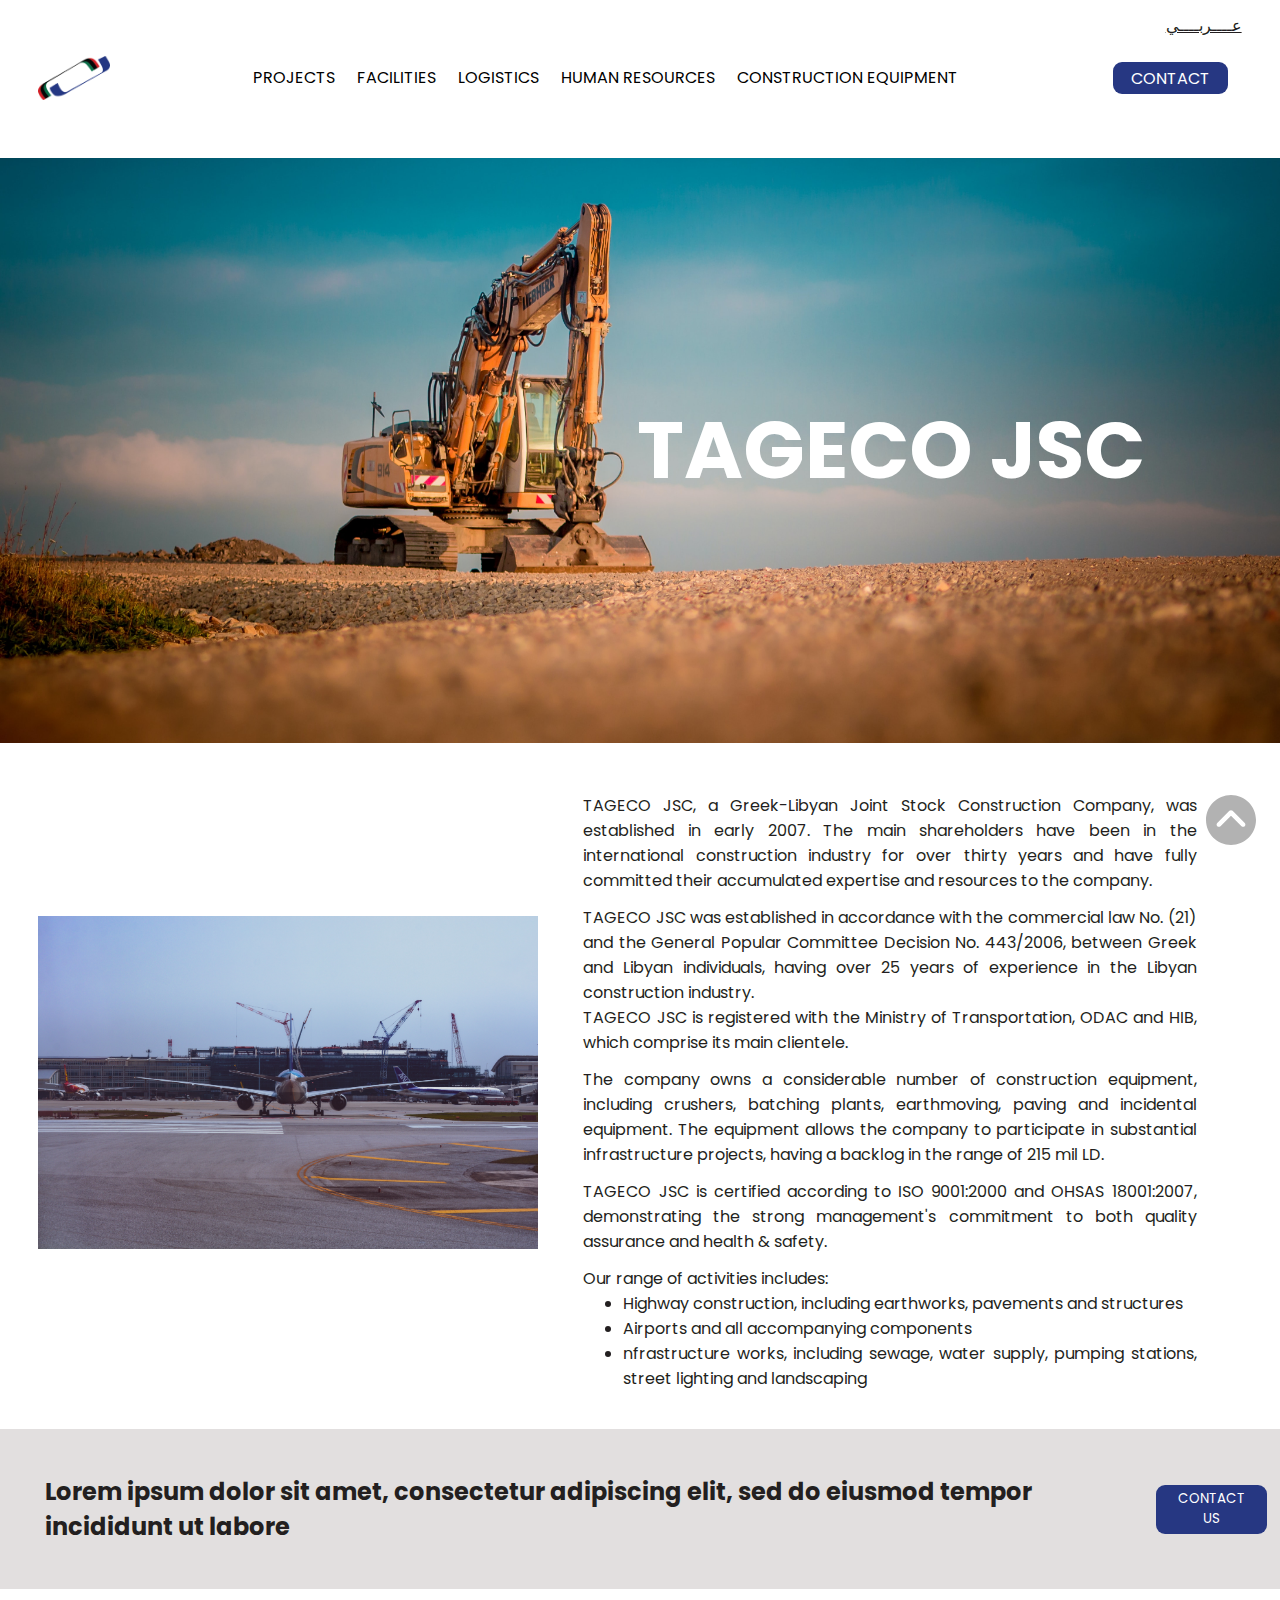
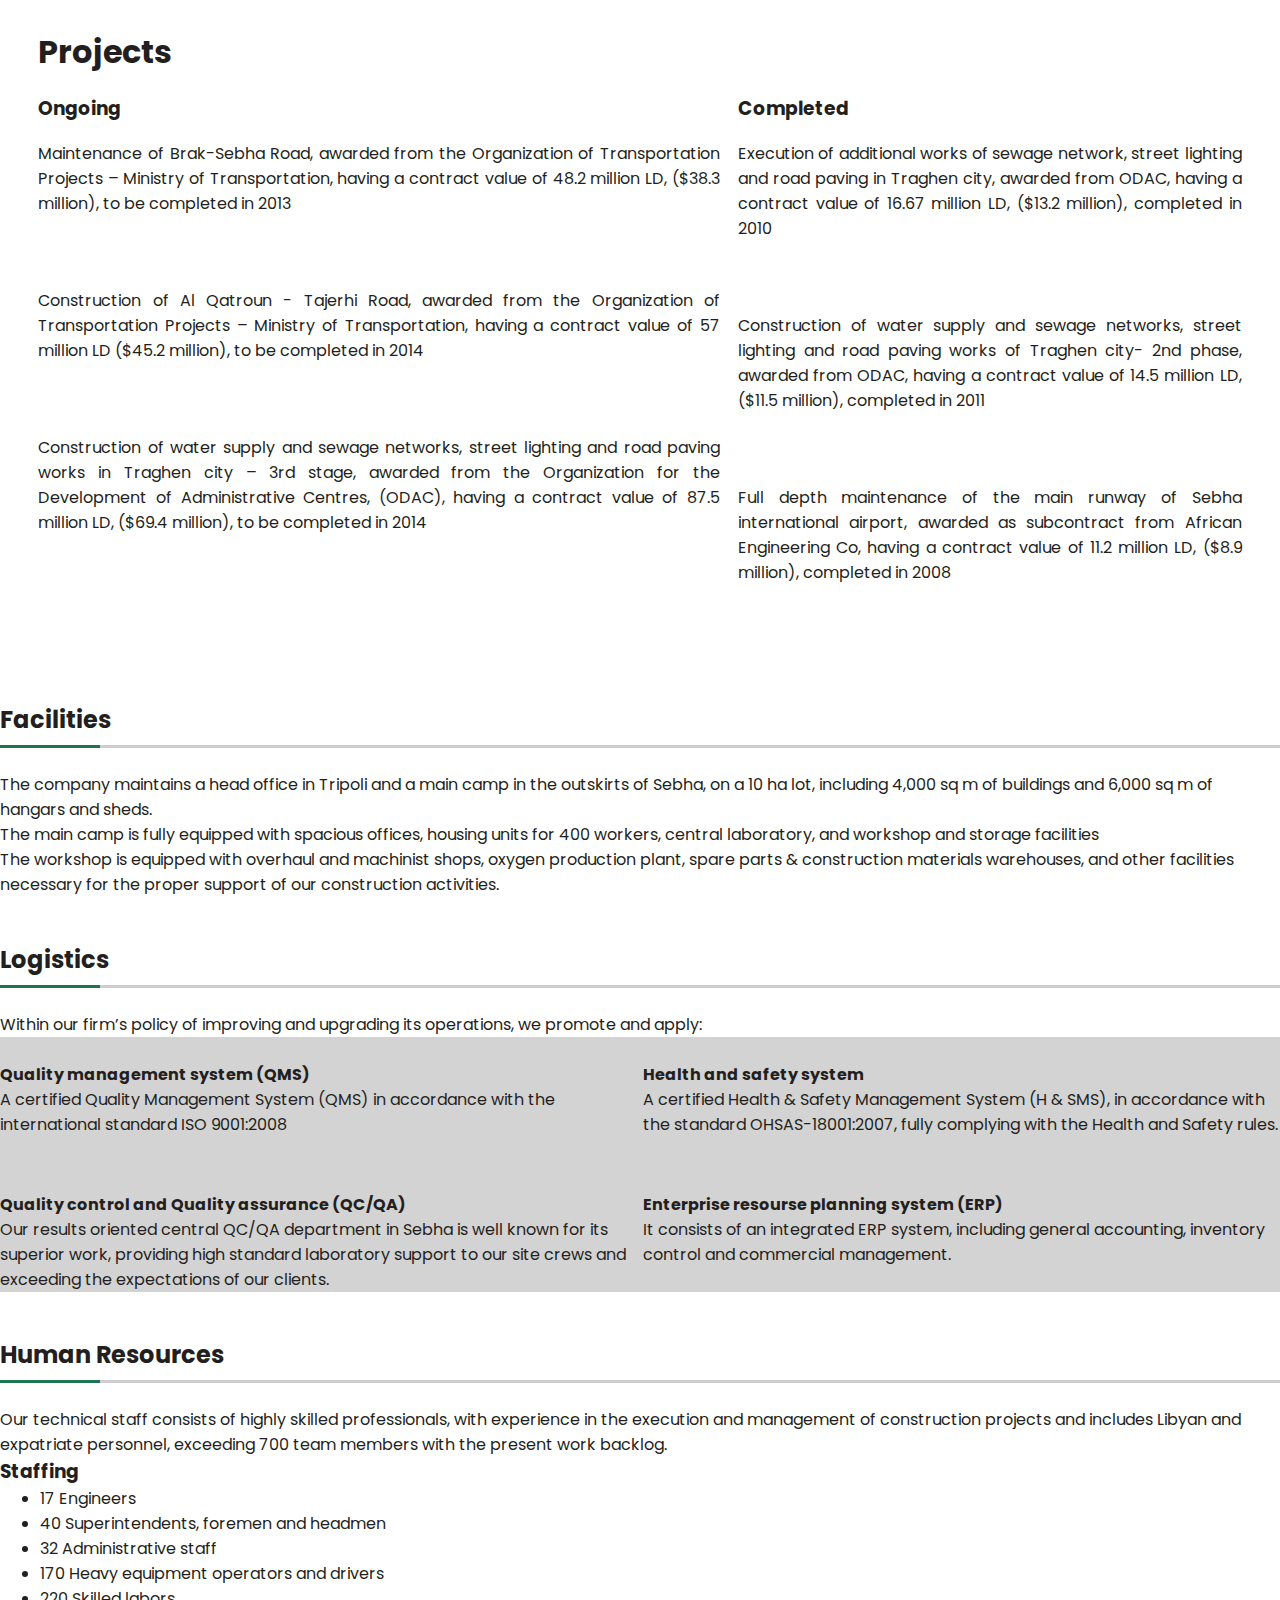
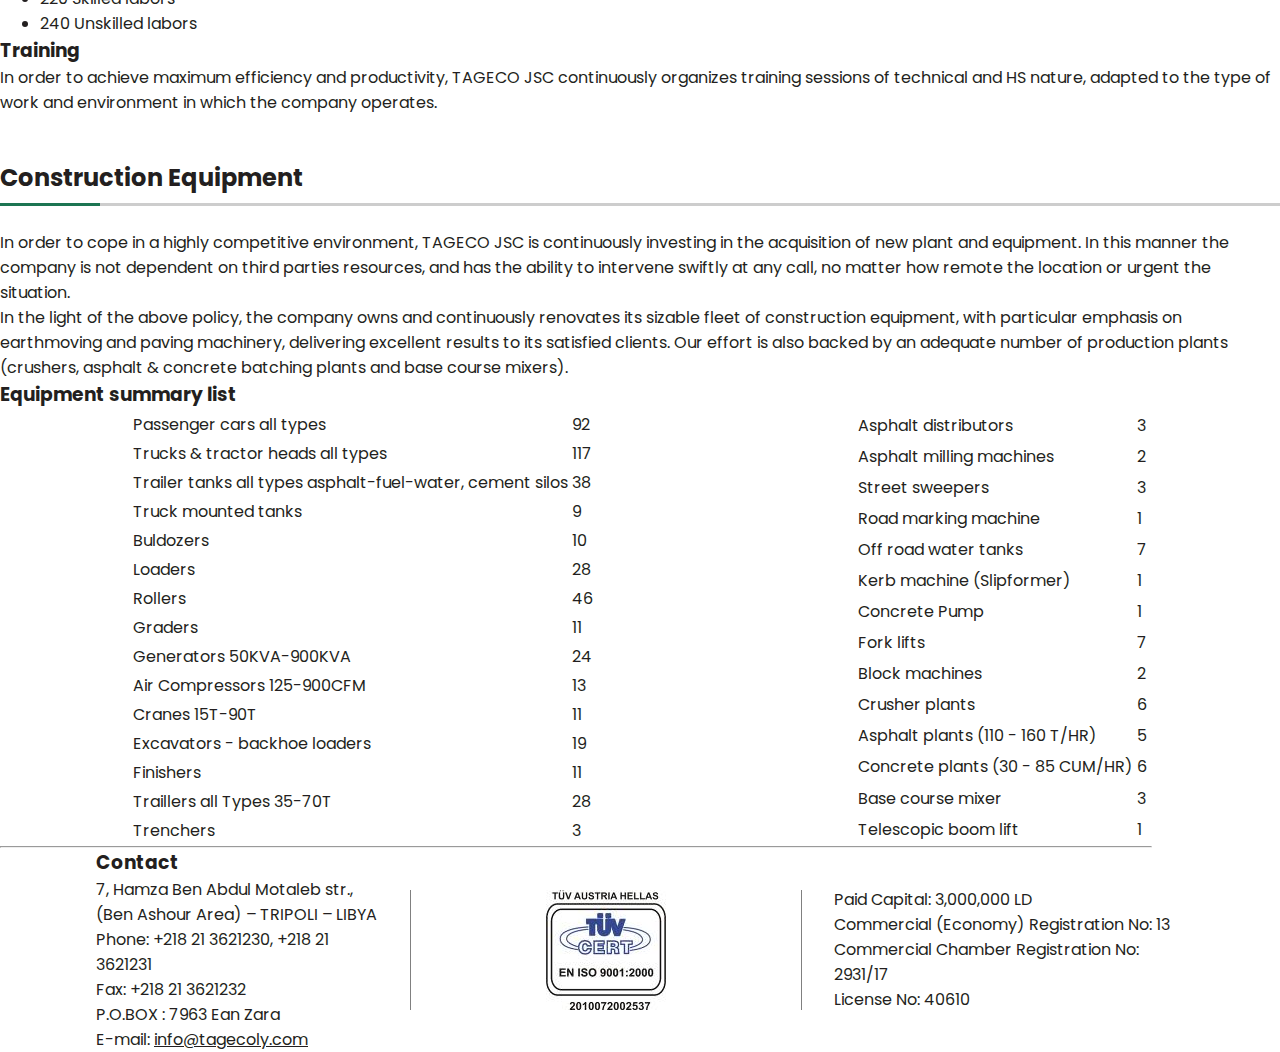
==== index.html @ 54bace46 "Remove pictures from project section and align into two columns" ====
<!DOCTYPE html>
<html>
  <head>
    <!-- External CSS -->
    <!-- App CSS -->
    <link rel="stylesheet" href="./styles/layout.css" type="text/css" />
    <!-- Fonts -->
    <link rel="preconnect" href="https://fonts.gstatic.com" />
    <link
      href="https://fonts.googleapis.com/css2?family=Poppins:ital,wght@0,400;0,600;0,700;1,400&display=swap"
      rel="stylesheet"
    />

    <script type="text/javascript" src="script.js"></script>
  </head>

  <body>
    <!-- Top nav bar (fixed) -->
    <nav>
      <div class="language-link">
        <a href="">عــــربــــي</a>
      </div>
      <div class="menu">
        <img
          class="logo-img"
          alt="TAGECO-logo"
          src="./images/TAG logo_small.png"
        />
        <div>
          <a href="#projects" class="nav-link">Projects</a>
          <a href="#facilities" class="nav-link">Facilities</a>
          <a href="#logistics" class="nav-link">Logistics</a>
          <a href="#human-resources" class="nav-link">Human Resources</a>
          <a href="#construction-equipment" class="nav-link"
            >Construction Equipment</a
          >
        </div>
        <div>
          <a href="#contact" class="contact-link">Contact</a>
        </div>
      </div>
    </nav>
    <!-- Page-specific (main) content here -->
    <!-- Hero image -->
    <div id="hero-img">
      <h1>TAGECO JSC</h1>
    </div>
    <!-- About Us -->
    <div id="about-us">
      <div class="activities">
        <img name="slide" width="500" height="auto" />
      </div>
      <div class="intro-text">
        <p>
          TAGECO JSC, a Greek-Libyan Joint Stock Construction Company, was
          established in early 2007. The main shareholders have been in the
          international construction industry for over thirty years and have
          fully committed their accumulated expertise and resources to the
          company.
        </p>
        <p>
          TAGECO JSC was established in accordance with the commercial law No.
          (21) and the General Popular Committee Decision No. 443/2006, between
          Greek and Libyan individuals, having over 25 years of experience in
          the Libyan construction industry.<br />
          TAGECO JSC is registered with the Ministry of Transportation, ODAC and
          HIB, which comprise its main clientele.
        </p>
        <p>
          The company owns a considerable number of construction equipment,
          including crushers, batching plants, earthmoving, paving and
          incidental equipment. The equipment allows the company to participate
          in substantial infrastructure projects, having a backlog in the range
          of 215 mil LD.
        </p>
        <p>
          TAGECO JSC is certified according to ISO 9001:2000 and OHSAS
          18001:2007, demonstrating the strong management's commitment to both
          quality assurance and health & safety.
        </p>
        <p>Our range of activities includes:</p>
        <ul>
          <li>
            Highway construction, including earthworks, pavements and structures
          </li>
          <li>Airports and all accompanying components</li>
          <li>
            nfrastructure works, including sewage, water supply, pumping
            stations, street lighting and landscaping
          </li>
        </ul>
      </div>
    </div>
    <!-- Contact Us -->
    <div id="contact-us">
      <h2>
        Lorem ipsum dolor sit amet, consectetur adipiscing elit, sed do eiusmod
        tempor incididunt ut labore
      </h2>
      <button class="contact-link">Contact us</button>
    </div>
    <!-- Projects -->
    <div id="projects">
      <h1>Projects</h1>
      <!-- <div class="divider"><span></span></div> -->
      <div class="projects-container">
        <div class="project-status left-column">
          <h3>Ongoing</h3>
          <div>
            <p>
              Maintenance of Brak-Sebha Road, awarded from the Organization of
              Transportation Projects – Ministry of Transportation, having a
              contract value of 48.2 million LD, ($38.3 million), to be
              completed in 2013
            </p>
            <div class="project-images">
              <!-- <img src="images/lowRes/120605142287009.jpg" />
              <img src="images/lowRes/120605142287016.jpg" />
              <img src="images/lowRes/120605142287008.jpg" /> -->
            </div>
          </div>

          <div>
            <p>
              Construction of Al Qatroun - Tajerhi Road, awarded from the
              Organization of Transportation Projects – Ministry of
              Transportation, having a contract value of 57 million LD ($45.2
              million), to be completed in 2014
            </p>
            <div class="project-images">
              <!-- <img src="images/lowRes/120605142287010.jpg" />
              <img src="images/lowRes/120605142287014.jpg" />
              <img src="images/lowRes/120605142287012.jpg" /> -->
            </div>
          </div>
          <div>
            <p>
              Construction of water supply and sewage networks, street lighting
              and road paving works in Traghen city – 3rd stage, awarded from
              the Organization for the Development of Administrative Centres,
              (ODAC), having a contract value of 87.5 million LD, ($69.4
              million), to be completed in 2014
            </p>
            <div class="project-images">
              <!-- <img src="images/lowRes/120605142287011.jpg" />
              <img src="images/lowRes/120605142287013.jpg" />
              <img src="images/lowRes/120605142287015.jpg" /> -->
            </div>
          </div>
        </div>
        <div class="project-status right-column">
          <h3>Completed</h3>
          <div>
            <p>
              Execution of additional works of sewage network, street lighting
              and road paving in Traghen city, awarded from ODAC, having a
              contract value of 16.67 million LD, ($13.2 million), completed in
              2010
            </p>
            <div class="project-images">
              <!-- <img src="images/lowRes/120605142287017.jpg" />
              <img src="images/lowRes/120605142287024.jpg" />
              <img src="images/lowRes/120605142287021.jpg" /> -->
            </div>
          </div>
          <div>
            <p>
              Construction of water supply and sewage networks, street lighting
              and road paving works of Traghen city- 2nd phase, awarded from
              ODAC, having a contract value of 14.5 million LD, ($11.5 million),
              completed in 2011
            </p>
            <div class="project-images">
              <!-- <img src="images/lowRes/120605142287018.jpg" />
              <img src="images/lowRes/120605142287025.jpg" />
              <img src="images/lowRes/120605142287022.jpg" /> -->
            </div>
          </div>
          <div>
            <p>
              Full depth maintenance of the main runway of Sebha international
              airport, awarded as subcontract from African Engineering Co,
              having a contract value of 11.2 million LD, ($8.9 million),
              completed in 2008
            </p>
            <div class="project-images">
              <!-- <img src="images/lowRes/120605142287019.jpg" />
              <img src="images/lowRes/120605142287020.jpg" />
              <img src="images/lowRes/120605142287023.jpg" /> -->
            </div>
          </div>
        </div>
      </div>
    </div>

    <!-- Facilities -->
    <div id="facilities">
      <h2>Facilities</h2>
      <div class="divider"><span></span></div>
      <p>
        The company maintains a head office in Tripoli and a main camp in the
        outskirts of Sebha, on a 10 ha lot, including 4,000 sq m of buildings
        and 6,000 sq m of hangars and sheds.
      </p>
      <p>
        The main camp is fully equipped with spacious offices, housing units for
        400 workers, central laboratory, and workshop and storage facilities
      </p>
      <p>
        The workshop is equipped with overhaul and machinist shops, oxygen
        production plant, spare parts & construction materials warehouses, and
        other facilities necessary for the proper support of our construction
        activities.
      </p>
    </div>

    <!-- Logistics -->
    <div id="logistics">
      <h2>Logistics</h2>
      <div class="divider"><span></span></div>
      <p>
        Within our firm’s policy of improving and upgrading its operations, we
        promote and apply:
      </p>
      <div class="logistics-container">
        <div>
          <img />
          <p>
            <strong>Quality management system (QMS)</strong><br />
            A certified Quality Management System (QMS) in accordance with the
            international standard ISO 9001:2008
          </p>
        </div>
        <div>
          <img />
          <p>
            <strong>Health and safety system</strong><br />
            A certified Health & Safety Management System (H & SMS), in
            accordance with the standard OHSAS-18001:2007, fully complying with
            the Health and Safety rules.
          </p>
        </div>
        <div>
          <img />
          <p>
            <strong>Quality control and Quality assurance (QC/QA)</strong><br />
            Our results oriented central QC/QA department in Sebha is well known
            for its superior work, providing high standard laboratory support to
            our site crews and exceeding the expectations of our clients.
          </p>
        </div>
        <div>
          <img />
          <p>
            <strong>Enterprise resourse planning system (ERP)</strong><br />
            It consists of an integrated ERP system, including general
            accounting, inventory control and commercial management.
          </p>
        </div>
      </div>
    </div>

    <!-- Human Resources -->
    <div id="human-resources">
      <h2>Human Resources</h2>
      <div class="divider"><span></span></div>
      <p>
        Our technical staff consists of highly skilled professionals, with
        experience in the execution and management of construction projects and
        includes Libyan and expatriate personnel, exceeding 700 team members
        with the present work backlog.
      </p>
      <h3>Staffing</h3>
      <ul>
        <li>17 Engineers</li>
        <li>40 Superintendents, foremen and headmen</li>
        <li>32 Administrative staff</li>
        <li>170 Heavy equipment operators and drivers</li>
        <li>220 Skilled labors</li>
        <li>240 Unskilled labors</li>
      </ul>
      <h3>Training</h3>
      <p>
        In order to achieve maximum efficiency and productivity, TAGECO JSC
        continuously organizes training sessions of technical and HS nature,
        adapted to the type of work and environment in which the company
        operates.
      </p>
    </div>

    <!-- Construction Equipment -->
    <div id="construction-equipment">
      <h2>Construction Equipment</h2>
      <div class="divider"><span></span></div>
      <p>
        In order to cope in a highly competitive environment, TAGECO JSC is
        continuously investing in the acquisition of new plant and equipment. In
        this manner the company is not dependent on third parties resources, and
        has the ability to intervene swiftly at any call, no matter how remote
        the location or urgent the situation.
      </p>
      <p>
        In the light of the above policy, the company owns and continuously
        renovates its sizable fleet of construction equipment, with particular
        emphasis on earthmoving and paving machinery, delivering excellent
        results to its satisfied clients. Our effort is also backed by an
        adequate number of production plants (crushers, asphalt & concrete
        batching plants and base course mixers).
      </p>
      <h3>Equipment summary list</h3>
      <div class="equipment-table">
        <table>
          <tr>
            <td>Passenger cars all types</td>
            <td>92</td>
          </tr>
          <tr>
            <td>Trucks & tractor heads all types</td>
            <td>117</td>
          </tr>
          <tr>
            <td>Trailer tanks all types asphalt-fuel-water, cement silos</td>
            <td>38</td>
          </tr>
          <tr>
            <td>Truck mounted tanks</td>
            <td>9</td>
          </tr>
          <tr>
            <td>Buldozers</td>
            <td>10</td>
          </tr>
          <tr>
            <td>Loaders</td>
            <td>28</td>
          </tr>
          <tr>
            <td>Rollers</td>
            <td>46</td>
          </tr>
          <tr>
            <td>Graders</td>
            <td>11</td>
          </tr>
          <tr>
            <td>Generators 50KVA-900KVA</td>
            <td>24</td>
          </tr>
          <tr>
            <td>Air Compressors 125-900CFM</td>
            <td>13</td>
          </tr>
          <tr>
            <td>Cranes 15T-90T</td>
            <td>11</td>
          </tr>
          <tr>
            <td>Excavators - backhoe loaders</td>
            <td>19</td>
          </tr>
          <tr>
            <td>Finishers</td>
            <td>11</td>
          </tr>
          <tr>
            <td>Traillers all Types 35-70T</td>
            <td>28</td>
          </tr>
          <tr>
            <td>Trenchers</td>
            <td>3</td>
          </tr>
        </table>
        <table>
          <tr>
            <td>Asphalt distributors</td>
            <td>3</td>
          </tr>
          <tr>
            <td>Asphalt milling machines</td>
            <td>2</td>
          </tr>
          <tr>
            <td>Street sweepers</td>
            <td>3</td>
          </tr>
          <tr>
            <td>Road marking machine</td>
            <td>1</td>
          </tr>
          <tr>
            <td>Off road water tanks</td>
            <td>7</td>
          </tr>
          <tr>
            <td>Kerb machine (Slipformer)</td>
            <td>1</td>
          </tr>
          <tr>
            <td>Concrete Pump</td>
            <td>1</td>
          </tr>
          <tr>
            <td>Fork lifts</td>
            <td>7</td>
          </tr>
          <tr>
            <td>Block machines</td>
            <td>2</td>
          </tr>
          <tr>
            <td>Crusher plants</td>
            <td>6</td>
          </tr>
          <tr>
            <td>Asphalt plants (110 - 160 T/HR)</td>
            <td>5</td>
          </tr>
          <tr>
            <td>Concrete plants (30 - 85 CUM/HR)</td>
            <td>6</td>
          </tr>
          <tr>
            <td>Base course mixer</td>
            <td>3</td>
          </tr>
          <tr>
            <td>Telescopic boom lift</td>
            <td>1</td>
          </tr>
        </table>
      </div>
    </div>

    <!--Scroll up button-->
    <a class="top-link hide" href="" id="js-top">
      <svg
        version="1.1"
        xmlns="http://www.w3.org/2000/svg"
        xmlns:xlink="http://www.w3.org/1999/xlink"
        x="0px"
        y="0px"
        viewBox="0 0 330 330"
        style="enable-background: new 0 0 330 330"
        xml:space="preserve"
      >
        <path
          d="M165,0C74.019,0,0,74.019,0,165s74.019,165,165,165s165-74.019,165-165S255.981,0,165,0z M255.606,205.606
          C252.678,208.535,248.839,210,245,210s-7.678-1.464-10.606-4.394l-69.396-69.393l-69.392,69.393c-5.857,5.858-15.355,5.858-21.213,0
          c-5.858-5.857-5.858-15.355,0-21.213l79.998-80c2.813-2.813,6.628-4.394,10.606-4.394c3.979,0,7.793,1.58,10.607,4.394l80.002,80
          C261.465,190.251,261.465,199.749,255.606,205.606z"
        />
      </svg>
    </a>

    <hr />
    <!-- Footer (fixed) -->
    <footer id="contact">
      <div></div>
      <div class="contact-info">
        <h3>Contact</h3>
        <p>
          7, Hamza Ben Abdul Motaleb str.,
          <br />
          (Ben Ashour Area) – TRIPOLI – LIBYA
        </p>
        <p>
          Phone: +218 21 3621230, +218 21 3621231
          <br />
          Fax: +218 21 3621232
          <br />
          P.O.BOX : 7963 Ean Zara
          <br />
          E-mail:
          <a href="mailto:info@tagecoly.com" target="_blank"
            >info@tagecoly.com</a
          >
        </p>
      </div>
      <img src="./images/TUV_Cert_ISO_9001.jpeg" class="iso-9001-2000" />
      <div class="contact-info">
        <p>
          Paid Capital: 3,000,000 LD
          <br />
          Commercial (Economy) Registration No: 13
          <br />
          Commercial Chamber Registration No: 2931/17
          <br />
          License No: 40610
        </p>
      </div>
    </footer>
  </body>
</html>
---- styles/layout.css ----
* {
  box-sizing: border-box;
  margin: 0;
  color: #231f20;
}

body {
  font-family: "Poppins", sans-serif;
}

#about-us,
#projects,
#facilities,
#logistics,
#human-resources,
#construction-equipment {
  margin-top: 5vh;
}

.divider {
  border-bottom: 3px solid #cdcdcd;
  background-color: #000;
  height: 1px;
  margin: 0.5em 0px 1.5em;
}
.divider span {
  display: block;
  width: 100px;
  height: 3px;
  background-color: #1d7552;
}

/* Go to top button */
.top-link {
  position: fixed;
  bottom: 0;
  right: 0;
  margin: 0 1.5em 3em 0;
}

svg {
  width: 50px;
  opacity: 0.3;
}

svg:hover {
  opacity: 1;
}

/* Navigation bar */
.logo-img {
  width: 8vh;
}

nav {
  display: flex;
  justify-content: space-between;
  padding: 1% 3%;
  flex-direction: column;
}

.language-link {
  text-align: right;
}

.menu {
  display: flex;
  align-items: center;
  margin-top: 2vh;
  justify-content: space-between;
}
.nav-link {
  position: relative;
  margin: 1vh;
  text-decoration: none;
  text-transform: uppercase;
  color: #000;
  overflow: hidden;
}

.nav-link:after {
  content: "";
  position: absolute;
  transition: 0.35s cubic-bezier(0.25, 0.1, 0, 2.05);
}

.nav-link:hover:after {
  background: rgba(23, 112, 74, 0.25);
  left: 10px;
  bottom: -3px;
  width: calc(100% - 0px);
  height: calc(100% - 8px);
  z-index: -1;
}

.nav-link:hover {
  font-weight: 600;
}

/* Contact button */
.contact-link {
  position: relative;
  margin: 1.5vh;
  text-decoration: none;
  text-transform: uppercase;
  background: #263782;
  color: #fff;
  padding: 0.5vh 2vh;
  border-radius: 1vh;
  border: none;
  font-family: "Poppins", sans-serif;
}

/* Hero image */
#hero-img {
  height: 65vh;
  object-fit: cover;
  background: #263782 center / cover url(../images/highRes/HeroImage.jpg);
  position: relative;
  display: flex;
  align-items: center;
  padding: 3vh 15vh;
  justify-content: flex-end;
  margin-top: 5vh;
}
#hero-img h1 {
  color: #fff;
  font-size: 5em;
}

/* About us */
#about-us {
  display: flex;
  justify-content: space-between;
  margin: 3%;
  align-items: center;
}
#about-us p {
  padding-top: 12px;
}
.activities {
  max-width: 700px;
  min-width: 500px;
}

.intro-text {
  padding: 0 5vh;
  text-align: justify;
}

/* Contact us */
#contact-us {
  display: flex;
  align-items: center;
  justify-content: space-around;
  background-color: #e2dfdf;
}

#contact-us h2,
button {
  padding: 5vh;
}

/* Projects */
#projects {
  margin: 3%;
}
.projects-container {
  display: flex;
  align-items: flex-start;
  justify-content: center;
}

.project-status {
  padding: 2vh 0;
  text-align: justify;
}

.left-column {
  padding-right: 2vh;
}

.project-status div {
  padding: 2vh 0;
}

/* Logistics */

.logistics-container {
  display: grid;
  grid-template-columns: 1fr 1fr;
  grid-template-rows: 1fr 1fr;
  gap: 5px 5px;
  grid-template-areas:
    ". ."
    ". .";
  background-color: lightgrey;
}

/* Equipment */
.equipment-table {
  display: flex;
  justify-content: space-around;
}

/* Footer */
footer {
  display: flex;
  justify-content: space-between;
  align-items: center;
  width: 90%;
  margin: auto;
}

hr {
  width: 90%;
}

.iso-9001-2000 {
  border-right: 1px solid gray;
  padding: 0 15vh;
  border-left: 1px solid gray;
}

.contact-info {
  padding: 0 2em;
}
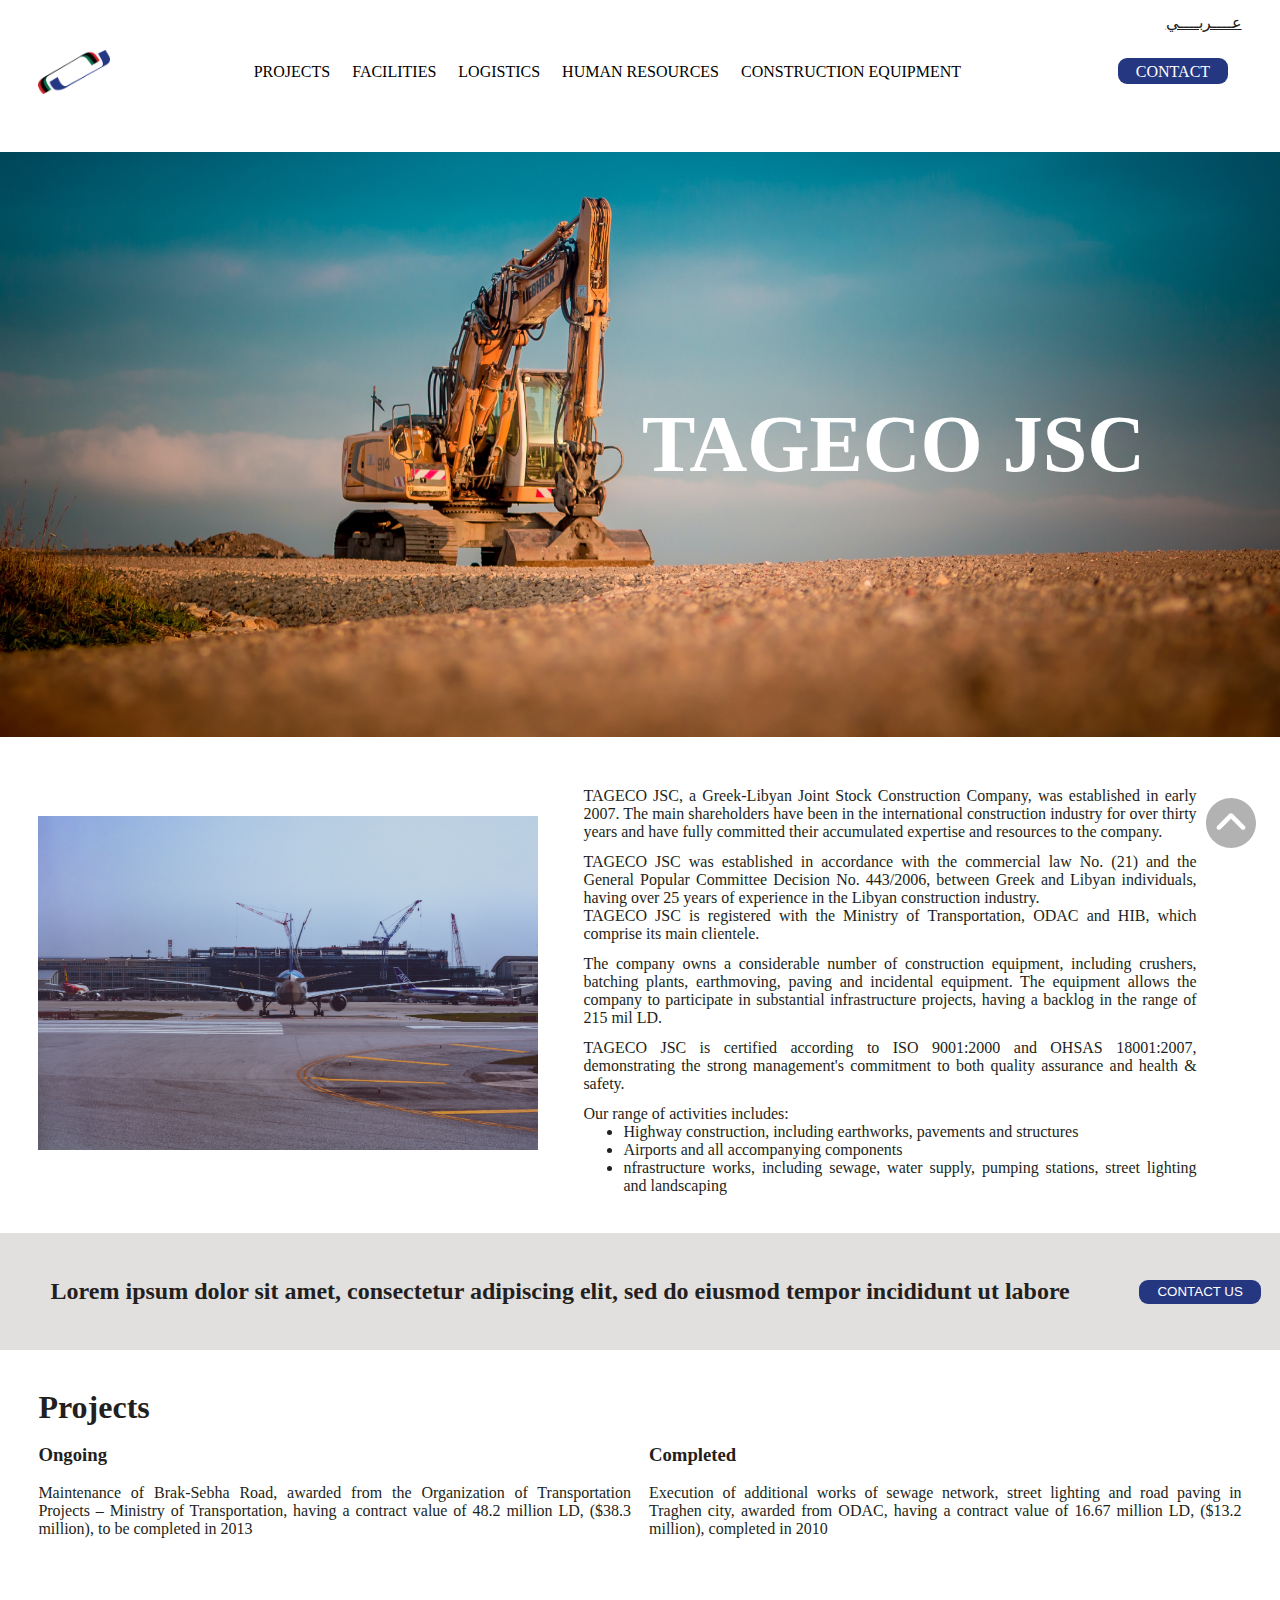
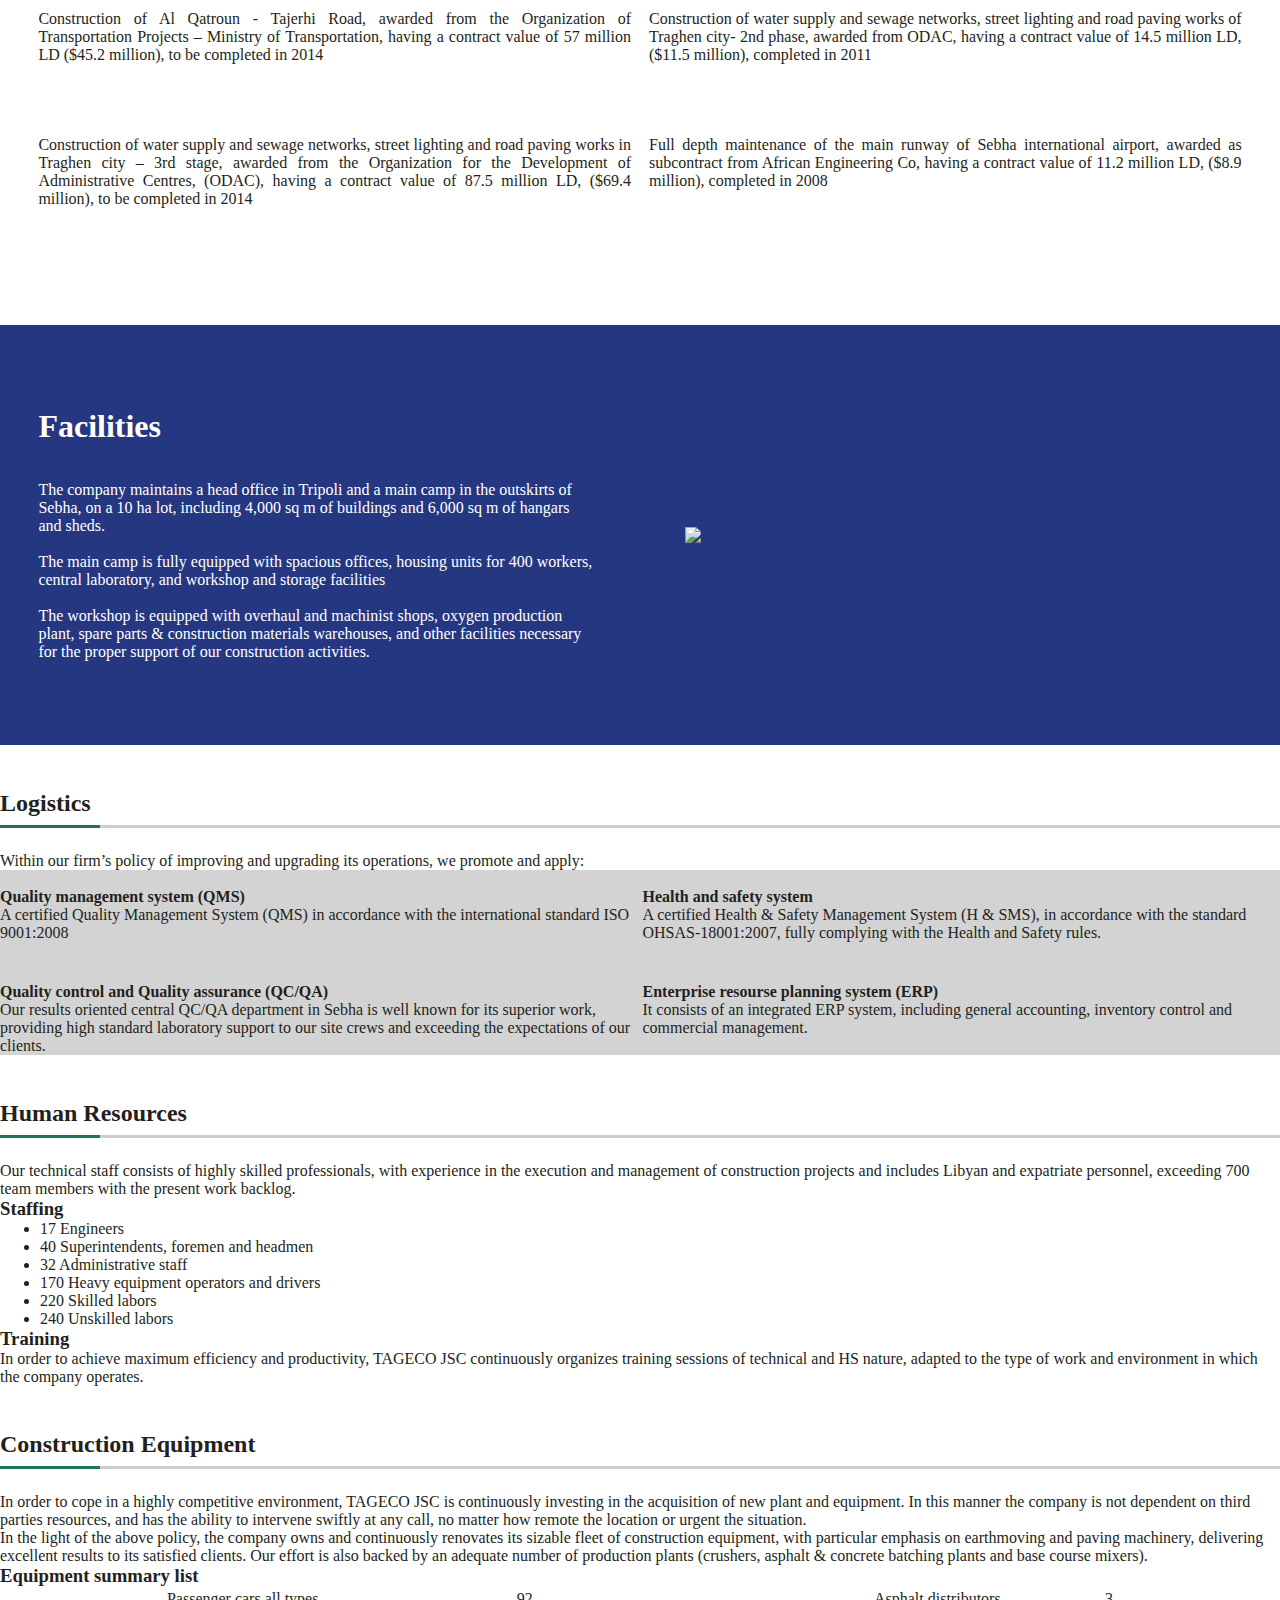
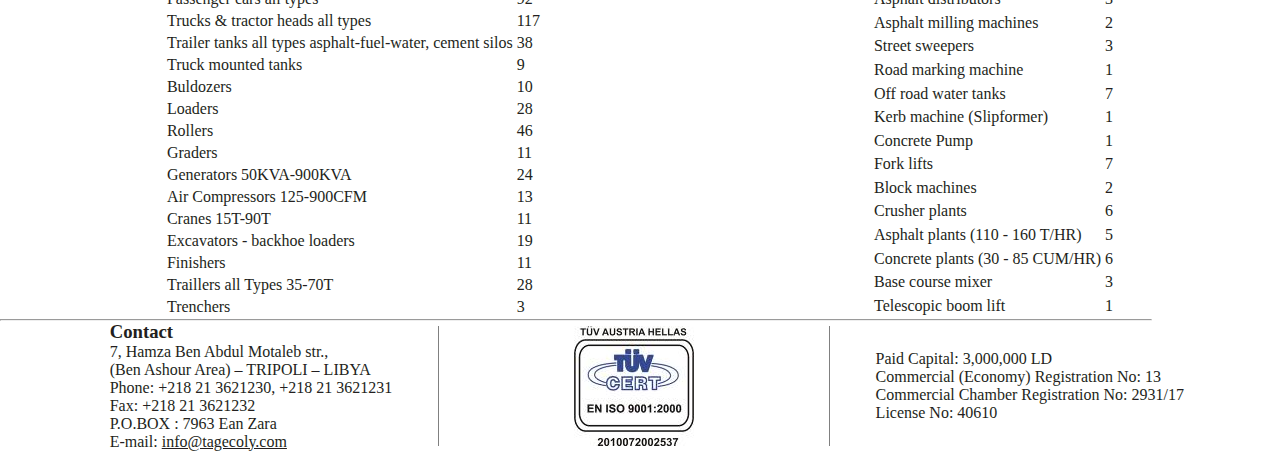
==== commit 4f040df8: "Add facilities section and separate into two columns" ====
--- a/index.html
+++ b/index.html
@@ -195,23 +195,31 @@
 
     <!-- Facilities -->
     <div id="facilities">
-      <h2>Facilities</h2>
-      <div class="divider"><span></span></div>
-      <p>
-        The company maintains a head office in Tripoli and a main camp in the
-        outskirts of Sebha, on a 10 ha lot, including 4,000 sq m of buildings
-        and 6,000 sq m of hangars and sheds.
-      </p>
-      <p>
-        The main camp is fully equipped with spacious offices, housing units for
-        400 workers, central laboratory, and workshop and storage facilities
-      </p>
-      <p>
-        The workshop is equipped with overhaul and machinist shops, oxygen
-        production plant, spare parts & construction materials warehouses, and
-        other facilities necessary for the proper support of our construction
-        activities.
-      </p>
+      <div class="facilities-info facilities-column">
+        <h1>Facilities</h1>
+        <br /><br />
+        <div>
+          <p>
+            The company maintains a head office in Tripoli and a main camp in
+            the outskirts of Sebha, on a 10 ha lot, including 4,000 sq m of
+            buildings and 6,000 sq m of hangars and sheds.
+          </p>
+          <br />
+          <p>
+            The main camp is fully equipped with spacious offices, housing units
+            for 400 workers, central laboratory, and workshop and storage
+            facilities
+          </p>
+          <br />
+          <p>
+            The workshop is equipped with overhaul and machinist shops, oxygen
+            production plant, spare parts & construction materials warehouses,
+            and other facilities necessary for the proper support of our
+            construction activities.
+          </p>
+        </div>
+      </div>
+      <img class="facilities-column" src="images/highRes/Container.jpg" />
     </div>
 
     <!-- Logistics -->
--- a/styles/layout.css
+++ b/styles/layout.css
@@ -5,7 +5,7 @@
 }
 
 body {
-  font-family: "Poppins", sans-serif;
+  /* font-family: "Poppins", sans-serif; */
 }
 
 #about-us,
@@ -108,7 +108,7 @@
   padding: 0.5vh 2vh;
   border-radius: 1vh;
   border: none;
-  font-family: "Poppins", sans-serif;
+  /* font-family: "Poppins", sans-serif; */
 }
 
 /* Hero image */
@@ -174,6 +174,7 @@
 .project-status {
   padding: 2vh 0;
   text-align: justify;
+  flex: 1;
 }
 
 .left-column {
@@ -184,8 +185,38 @@
   padding: 2vh 0;
 }
 
+/* Facilities */
+#facilities {
+  background-color: #263782;
+  padding: 3%;
+  display: flex;
+  align-items: center;
+  justify-content: space-around;
+}
+#facilities h1 {
+  color: #fff;
+}
+#facilities p {
+  color: #fff;
+}
+
+.facilities-info {
+  display: flex;
+  flex-direction: column;
+  justify-content: space-between;
+  padding: 5vh 0px;
+  padding-right: 10vh;
+}
+
+#facilities img {
+  width: 50px;
+}
+
+.facilities-column {
+  flex: 1;
+}
+
 /* Logistics */
-
 .logistics-container {
   display: grid;
   grid-template-columns: 1fr 1fr;
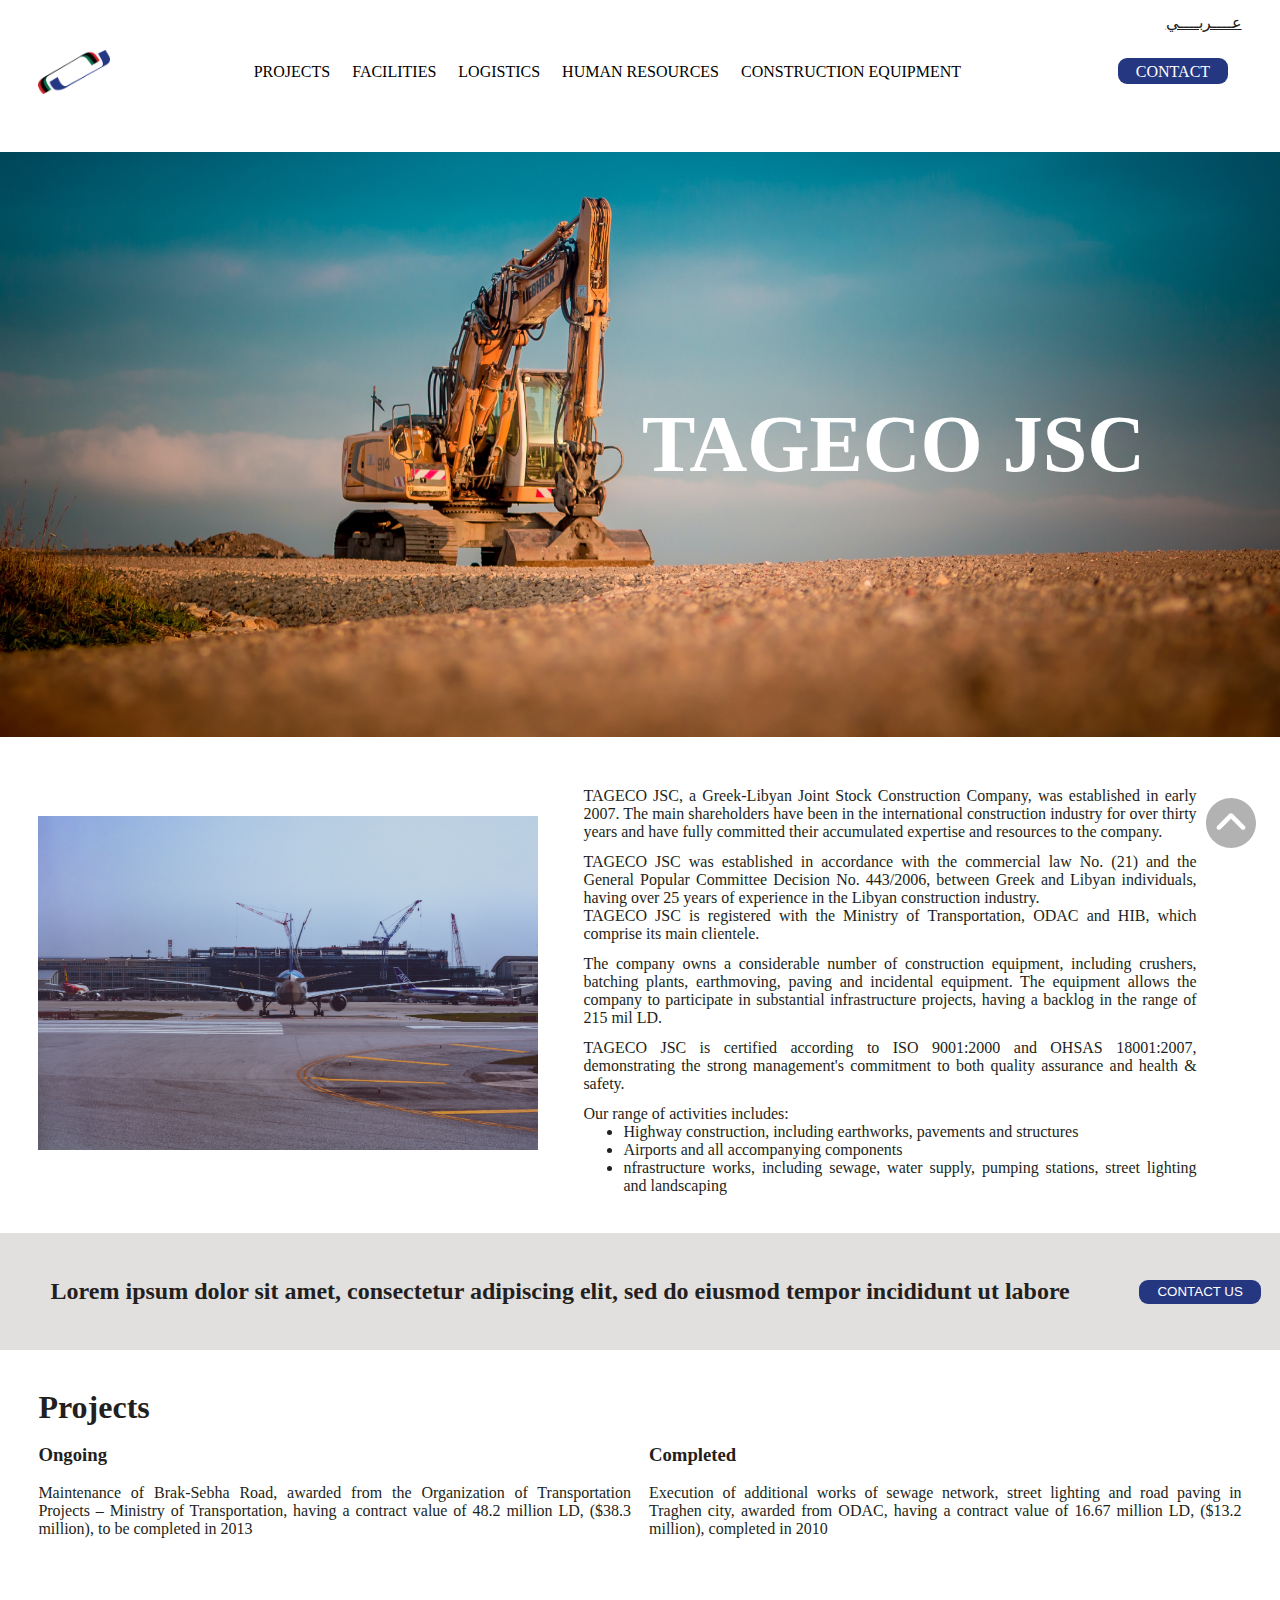
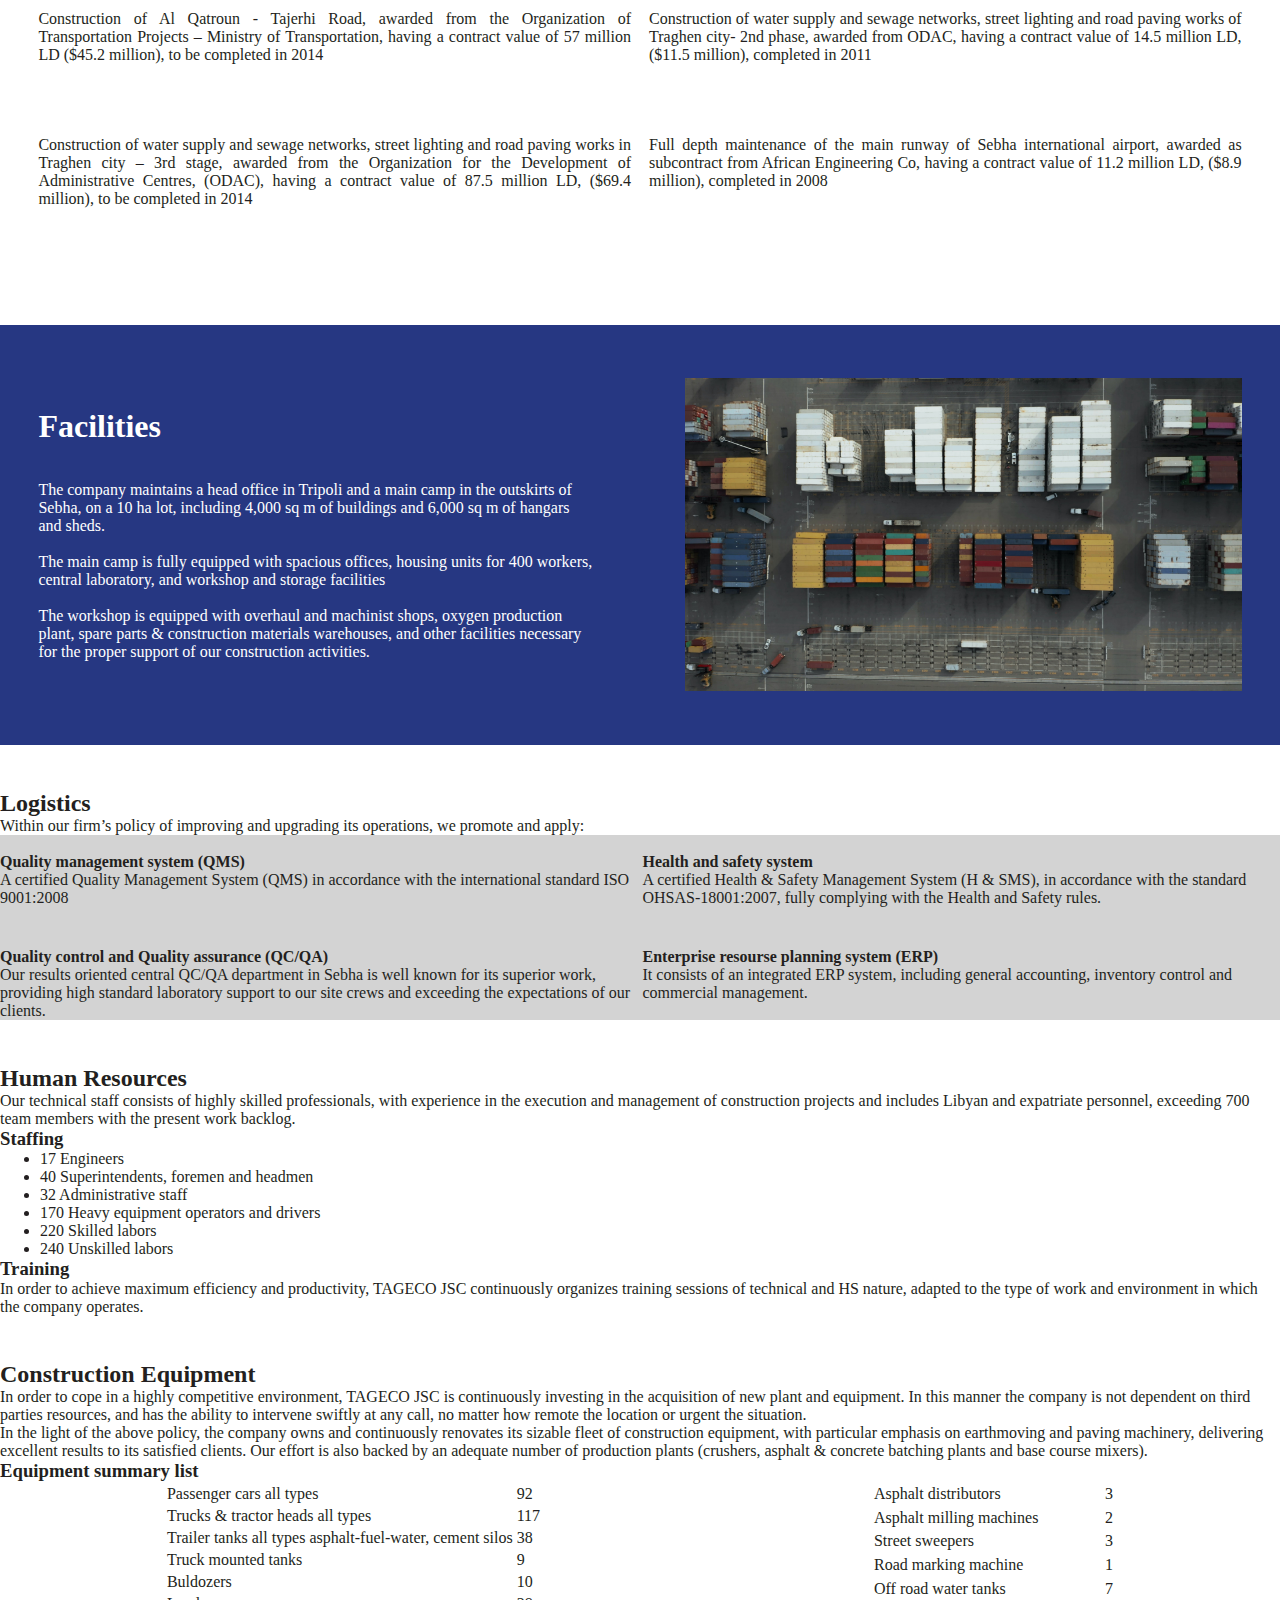
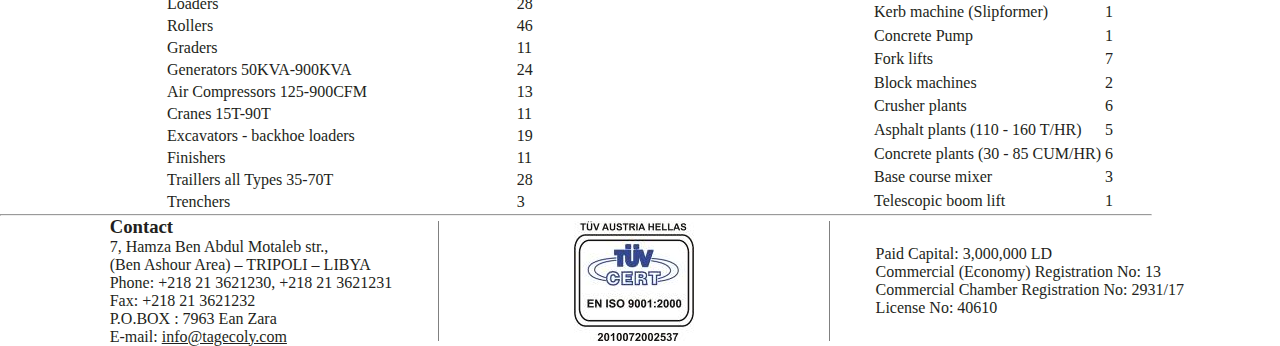
==== commit c82a93e6: "Remove section dividers" ====
--- a/index.html
+++ b/index.html
@@ -102,7 +102,6 @@
     <!-- Projects -->
     <div id="projects">
       <h1>Projects</h1>
-      <!-- <div class="divider"><span></span></div> -->
       <div class="projects-container">
         <div class="project-status left-column">
           <h3>Ongoing</h3>
@@ -225,7 +224,6 @@
     <!-- Logistics -->
     <div id="logistics">
       <h2>Logistics</h2>
-      <div class="divider"><span></span></div>
       <p>
         Within our firm’s policy of improving and upgrading its operations, we
         promote and apply:
@@ -271,7 +269,6 @@
     <!-- Human Resources -->
     <div id="human-resources">
       <h2>Human Resources</h2>
-      <div class="divider"><span></span></div>
       <p>
         Our technical staff consists of highly skilled professionals, with
         experience in the execution and management of construction projects and
@@ -299,7 +296,6 @@
     <!-- Construction Equipment -->
     <div id="construction-equipment">
       <h2>Construction Equipment</h2>
-      <div class="divider"><span></span></div>
       <p>
         In order to cope in a highly competitive environment, TAGECO JSC is
         continuously investing in the acquisition of new plant and equipment. In
--- a/styles/layout.css
+++ b/styles/layout.css
@@ -15,19 +15,6 @@
 #human-resources,
 #construction-equipment {
   margin-top: 5vh;
-}
-
-.divider {
-  border-bottom: 3px solid #cdcdcd;
-  background-color: #000;
-  height: 1px;
-  margin: 0.5em 0px 1.5em;
-}
-.divider span {
-  display: block;
-  width: 100px;
-  height: 3px;
-  background-color: #1d7552;
 }
 
 /* Go to top button */
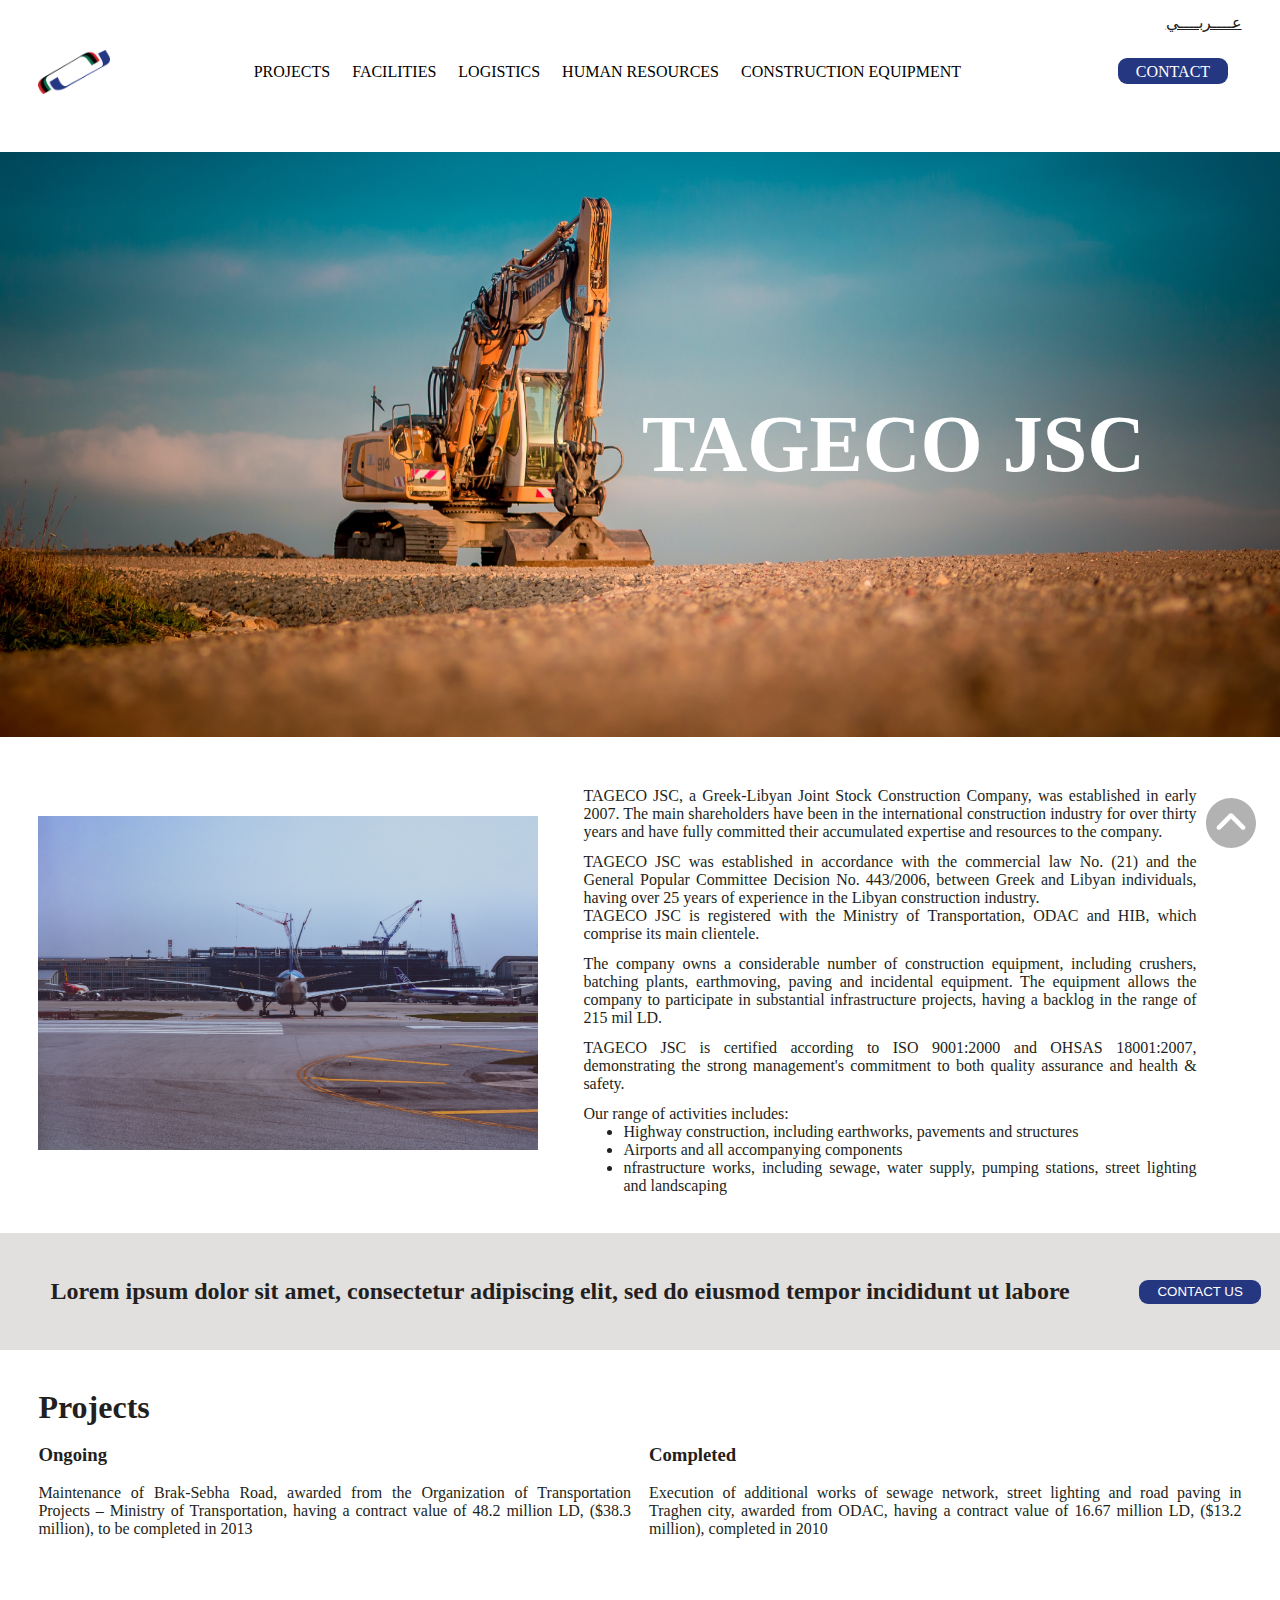
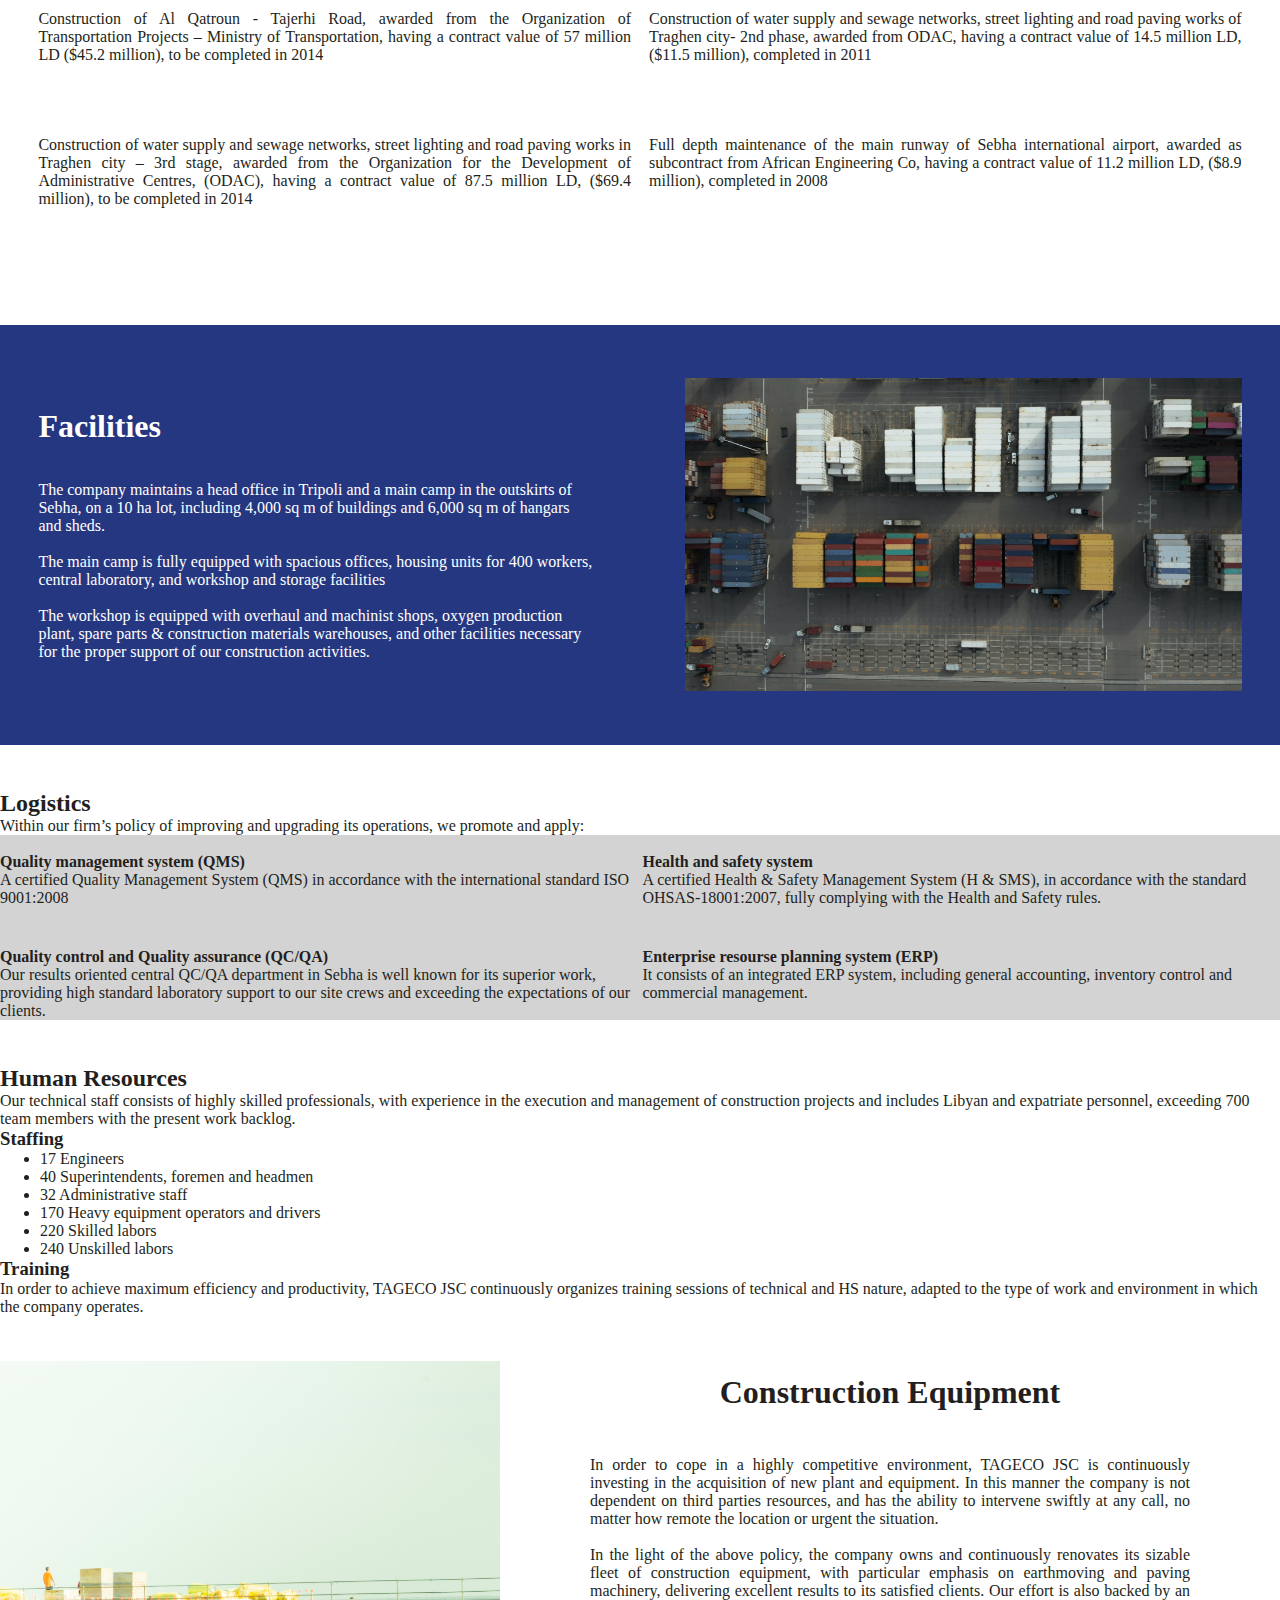
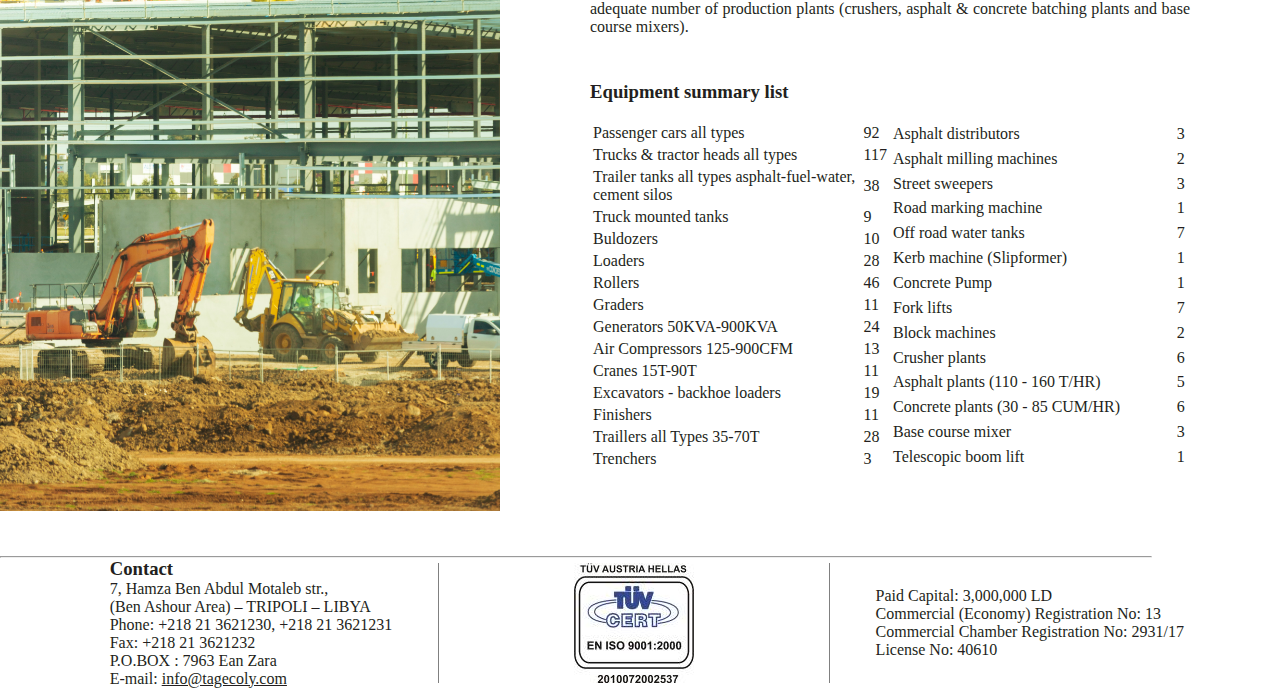
==== commit d8a6320e: "Modify Construction Equipment layout and add image placeholder" ====
--- a/index.html
+++ b/index.html
@@ -295,144 +295,150 @@
 
     <!-- Construction Equipment -->
     <div id="construction-equipment">
-      <h2>Construction Equipment</h2>
-      <p>
-        In order to cope in a highly competitive environment, TAGECO JSC is
-        continuously investing in the acquisition of new plant and equipment. In
-        this manner the company is not dependent on third parties resources, and
-        has the ability to intervene swiftly at any call, no matter how remote
-        the location or urgent the situation.
-      </p>
-      <p>
-        In the light of the above policy, the company owns and continuously
-        renovates its sizable fleet of construction equipment, with particular
-        emphasis on earthmoving and paving machinery, delivering excellent
-        results to its satisfied clients. Our effort is also backed by an
-        adequate number of production plants (crushers, asphalt & concrete
-        batching plants and base course mixers).
-      </p>
-      <h3>Equipment summary list</h3>
-      <div class="equipment-table">
-        <table>
-          <tr>
-            <td>Passenger cars all types</td>
-            <td>92</td>
-          </tr>
-          <tr>
-            <td>Trucks & tractor heads all types</td>
-            <td>117</td>
-          </tr>
-          <tr>
-            <td>Trailer tanks all types asphalt-fuel-water, cement silos</td>
-            <td>38</td>
-          </tr>
-          <tr>
-            <td>Truck mounted tanks</td>
-            <td>9</td>
-          </tr>
-          <tr>
-            <td>Buldozers</td>
-            <td>10</td>
-          </tr>
-          <tr>
-            <td>Loaders</td>
-            <td>28</td>
-          </tr>
-          <tr>
-            <td>Rollers</td>
-            <td>46</td>
-          </tr>
-          <tr>
-            <td>Graders</td>
-            <td>11</td>
-          </tr>
-          <tr>
-            <td>Generators 50KVA-900KVA</td>
-            <td>24</td>
-          </tr>
-          <tr>
-            <td>Air Compressors 125-900CFM</td>
-            <td>13</td>
-          </tr>
-          <tr>
-            <td>Cranes 15T-90T</td>
-            <td>11</td>
-          </tr>
-          <tr>
-            <td>Excavators - backhoe loaders</td>
-            <td>19</td>
-          </tr>
-          <tr>
-            <td>Finishers</td>
-            <td>11</td>
-          </tr>
-          <tr>
-            <td>Traillers all Types 35-70T</td>
-            <td>28</td>
-          </tr>
-          <tr>
-            <td>Trenchers</td>
-            <td>3</td>
-          </tr>
-        </table>
-        <table>
-          <tr>
-            <td>Asphalt distributors</td>
-            <td>3</td>
-          </tr>
-          <tr>
-            <td>Asphalt milling machines</td>
-            <td>2</td>
-          </tr>
-          <tr>
-            <td>Street sweepers</td>
-            <td>3</td>
-          </tr>
-          <tr>
-            <td>Road marking machine</td>
-            <td>1</td>
-          </tr>
-          <tr>
-            <td>Off road water tanks</td>
-            <td>7</td>
-          </tr>
-          <tr>
-            <td>Kerb machine (Slipformer)</td>
-            <td>1</td>
-          </tr>
-          <tr>
-            <td>Concrete Pump</td>
-            <td>1</td>
-          </tr>
-          <tr>
-            <td>Fork lifts</td>
-            <td>7</td>
-          </tr>
-          <tr>
-            <td>Block machines</td>
-            <td>2</td>
-          </tr>
-          <tr>
-            <td>Crusher plants</td>
-            <td>6</td>
-          </tr>
-          <tr>
-            <td>Asphalt plants (110 - 160 T/HR)</td>
-            <td>5</td>
-          </tr>
-          <tr>
-            <td>Concrete plants (30 - 85 CUM/HR)</td>
-            <td>6</td>
-          </tr>
-          <tr>
-            <td>Base course mixer</td>
-            <td>3</td>
-          </tr>
-          <tr>
-            <td>Telescopic boom lift</td>
-            <td>1</td>
-          </tr>
-        </table>
+      <img src="./images/highRes/Facilities.jpg">
+      <div class="equipment-content">
+        <h1>Construction Equipment</h1>
+        <p>
+          In order to cope in a highly competitive environment, TAGECO JSC is
+          continuously investing in the acquisition of new plant and equipment. In
+          this manner the company is not dependent on third parties resources, and
+          has the ability to intervene swiftly at any call, no matter how remote
+          the location or urgent the situation.
+        </p>
+        <p>
+          In the light of the above policy, the company owns and continuously
+          renovates its sizable fleet of construction equipment, with particular
+          emphasis on earthmoving and paving machinery, delivering excellent
+          results to its satisfied clients. Our effort is also backed by an
+          adequate number of production plants (crushers, asphalt & concrete
+          batching plants and base course mixers).
+        </p>
+        <div class="equipment-summary">
+          <h3>Equipment summary list</h3>
+          <div class="equipment-table">
+            <table>
+              <tr>
+                <td>Passenger cars all types</td>
+                <td>92</td>
+              </tr>
+              <tr>
+                <td>Trucks & tractor heads all types</td>
+                <td>117</td>
+              </tr>
+              <tr>
+                <td>Trailer tanks all types asphalt-fuel-water, cement silos</td>
+                <td>38</td>
+              </tr>
+              <tr>
+                <td>Truck mounted tanks</td>
+                <td>9</td>
+              </tr>
+              <tr>
+                <td>Buldozers</td>
+                <td>10</td>
+              </tr>
+              <tr>
+                <td>Loaders</td>
+                <td>28</td>
+              </tr>
+              <tr>
+                <td>Rollers</td>
+                <td>46</td>
+              </tr>
+              <tr>
+                <td>Graders</td>
+                <td>11</td>
+              </tr>
+              <tr>
+                <td>Generators 50KVA-900KVA</td>
+                <td>24</td>
+              </tr>
+              <tr>
+                <td>Air Compressors 125-900CFM</td>
+                <td>13</td>
+              </tr>
+              <tr>
+                <td>Cranes 15T-90T</td>
+                <td>11</td>
+              </tr>
+              <tr>
+                <td>Excavators - backhoe loaders</td>
+                <td>19</td>
+              </tr>
+              <tr>
+                <td>Finishers</td>
+                <td>11</td>
+              </tr>
+              <tr>
+                <td>Traillers all Types 35-70T</td>
+                <td>28</td>
+              </tr>
+              <tr>
+                <td>Trenchers</td>
+                <td>3</td>
+              </tr>
+            </table>
+            <table>
+              <tr>
+                <td>Asphalt distributors</td>
+                <td>3</td>
+              </tr>
+              <tr>
+                <td>Asphalt milling machines</td>
+                <td>2</td>
+              </tr>
+              <tr>
+                <td>Street sweepers</td>
+                <td>3</td>
+              </tr>
+              <tr>
+                <td>Road marking machine</td>
+                <td>1</td>
+              </tr>
+              <tr>
+                <td>Off road water tanks</td>
+                <td>7</td>
+              </tr>
+              <tr>
+                <td>Kerb machine (Slipformer)</td>
+                <td>1</td>
+              </tr>
+              <tr>
+                <td>Concrete Pump</td>
+                <td>1</td>
+              </tr>
+              <tr>
+                <td>Fork lifts</td>
+                <td>7</td>
+              </tr>
+              <tr>
+                <td>Block machines</td>
+                <td>2</td>
+              </tr>
+              <tr>
+                <td>Crusher plants</td>
+                <td>6</td>
+              </tr>
+              <tr>
+                <td>Asphalt plants (110 - 160 T/HR)</td>
+                <td>5</td>
+              </tr>
+              <tr>
+                <td>Concrete plants (30 - 85 CUM/HR)</td>
+                <td>6</td>
+              </tr>
+              <tr>
+                <td>Base course mixer</td>
+                <td>3</td>
+              </tr>
+              <tr>
+                <td>Telescopic boom lift</td>
+                <td>1</td>
+              </tr>
+            </table>
+
+          </div>
+        </div>
       </div>
     </div>
 
--- a/styles/layout.css
+++ b/styles/layout.css
@@ -221,6 +221,51 @@
   justify-content: space-around;
 }
 
+/* Equipment */
+#construction-equipment img {
+  height:auto;
+  width: 500px;
+}
+
+#construction-equipment {
+  display: flex;
+  align-items: center;
+  padding-bottom: 5vh;
+}
+
+.equipment-summary{
+  display:flex;
+  flex-direction: column;
+  padding: 3vh 0;
+}
+.equipment-summary h3{
+  padding-bottom: 2vh;
+}
+
+.equipment-content h1 {
+  text-align: center;
+  padding-bottom: 5vh;
+}
+
+.equipment-content p {
+  text-align: justify;
+  padding-bottom: 2vh;
+}
+
+.equipment-content {
+  display: flex;
+  flex-direction: column;
+  justify-content: space-around;
+  padding: 0 10vh;
+}
+
+.equipment-table{
+  display: flex;
+}
+.equipment-table table{
+  flex-basis: 100%;
+}
+
 /* Footer */
 footer {
   display: flex;
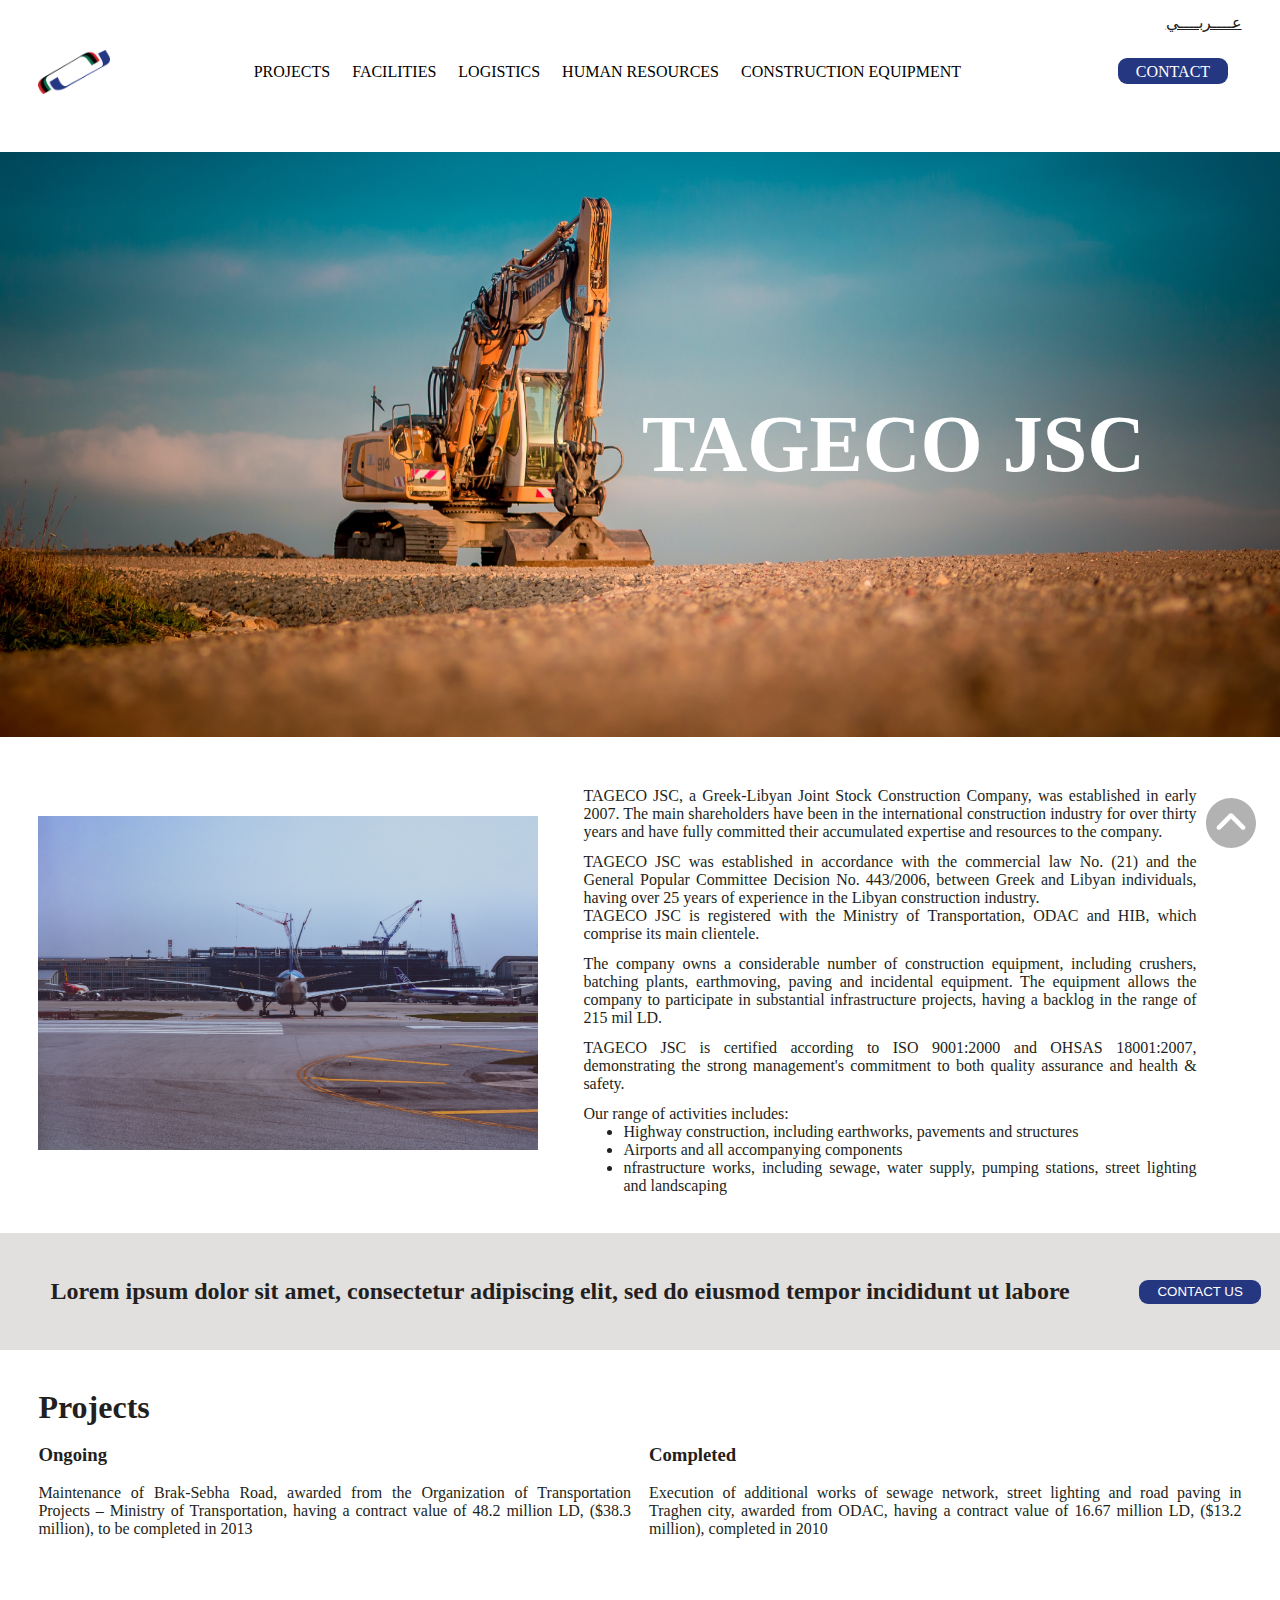
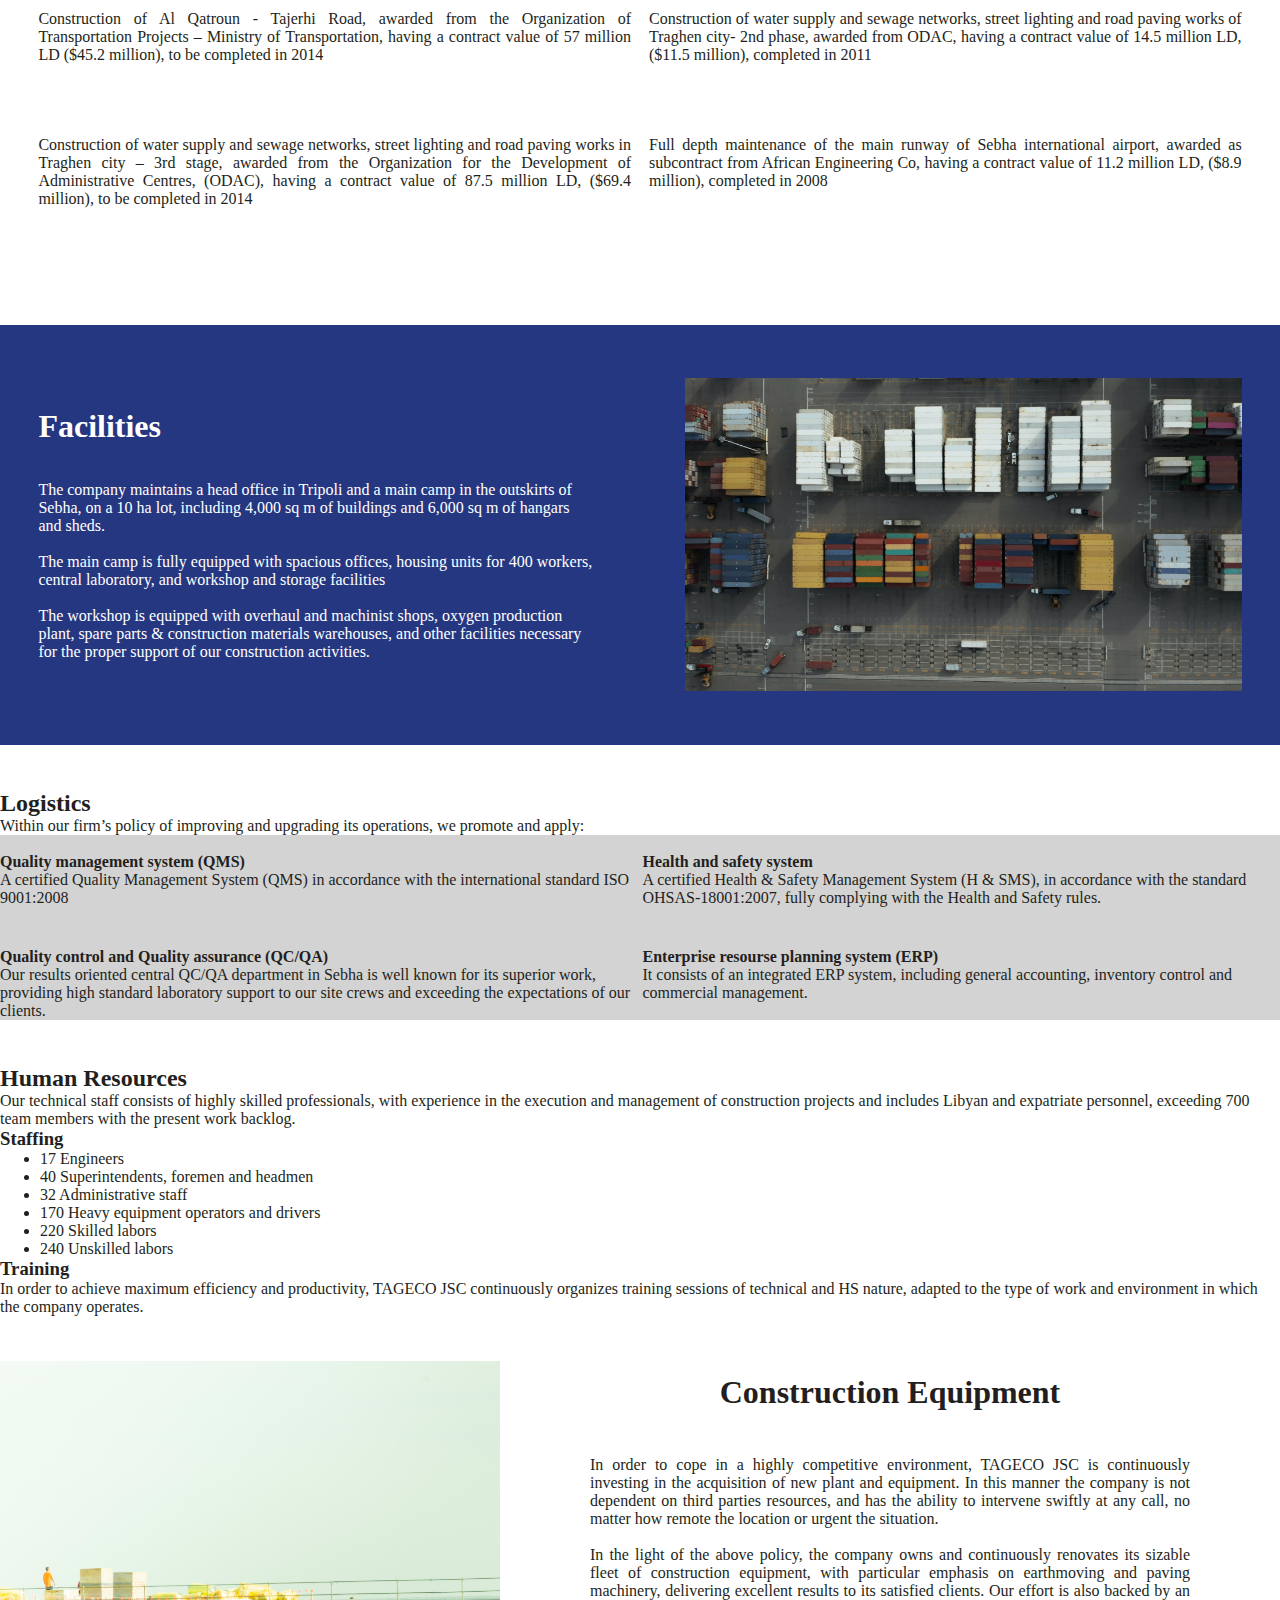
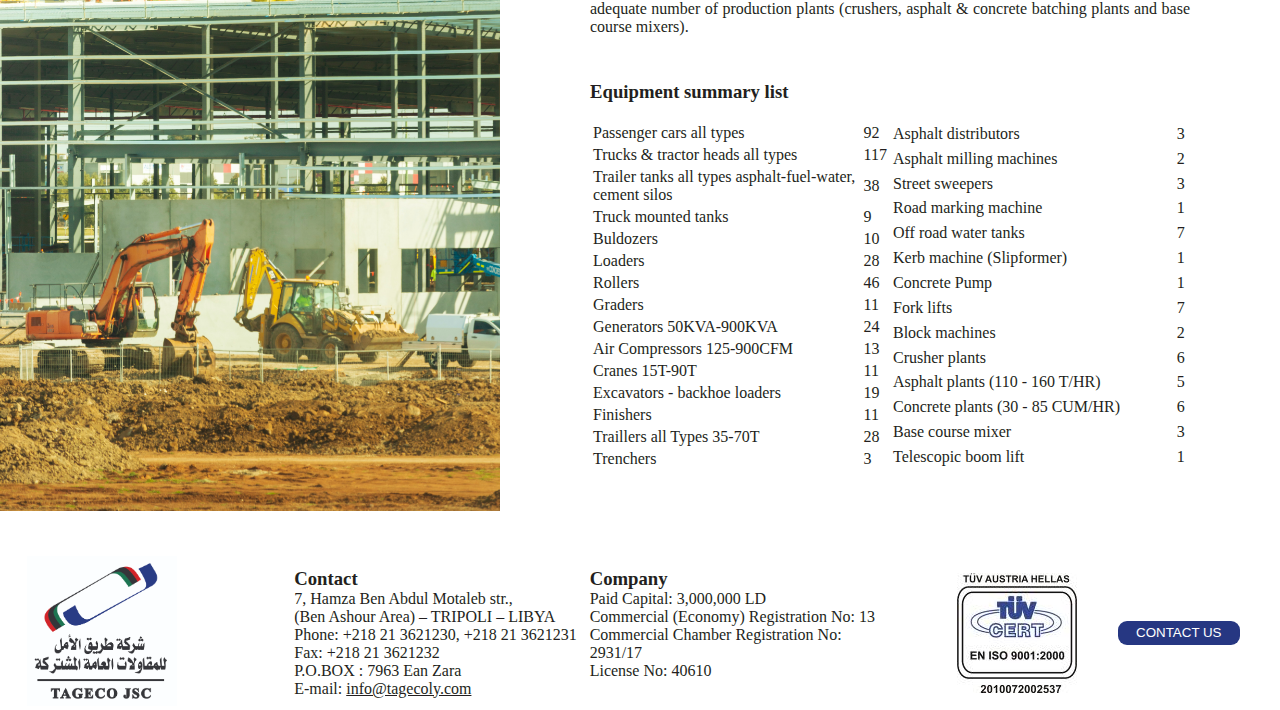
==== commit 173cbbe1: "Add footer logo, change layout and add contact us button" ====
--- a/index.html
+++ b/index.html
@@ -463,42 +463,47 @@
       </svg>
     </a>
 
-    <hr />
     <!-- Footer (fixed) -->
     <footer id="contact">
-      <div></div>
-      <div class="contact-info">
-        <h3>Contact</h3>
-        <p>
-          7, Hamza Ben Abdul Motaleb str.,
-          <br />
-          (Ben Ashour Area) – TRIPOLI – LIBYA
-        </p>
-        <p>
-          Phone: +218 21 3621230, +218 21 3621231
-          <br />
-          Fax: +218 21 3621232
-          <br />
-          P.O.BOX : 7963 Ean Zara
-          <br />
-          E-mail:
-          <a href="mailto:info@tagecoly.com" target="_blank"
-            >info@tagecoly.com</a
-          >
-        </p>
-      </div>
-      <img src="./images/TUV_Cert_ISO_9001.jpeg" class="iso-9001-2000" />
-      <div class="contact-info">
-        <p>
-          Paid Capital: 3,000,000 LD
-          <br />
-          Commercial (Economy) Registration No: 13
-          <br />
-          Commercial Chamber Registration No: 2931/17
-          <br />
-          License No: 40610
-        </p>
-      </div>
+      <a href="#hero-img">
+        <img src="./images/TAG logo_full.jpg" class="footer-logo">
+      </a>
+      <div class="info-footer">
+        <div class="contact-info">
+          <h3>Contact</h3>
+          <p>
+            7, Hamza Ben Abdul Motaleb str.,
+            <br />
+            (Ben Ashour Area) – TRIPOLI – LIBYA
+          </p>
+          <p>
+            Phone: +218 21 3621230, +218 21 3621231
+            <br />
+            Fax: +218 21 3621232
+            <br />
+            P.O.BOX : 7963 Ean Zara
+            <br />
+            E-mail:
+            <a href="mailto:info@tagecoly.com" target="_blank"
+              >info@tagecoly.com</a
+            >
+          </p>
+        </div>
+        <div class="contact-info">
+          <h3>Company</h3>
+          <p>
+            Paid Capital: 3,000,000 LD
+            <br />
+            Commercial (Economy) Registration No: 13
+            <br />
+            Commercial Chamber Registration No: 2931/17
+            <br />
+            License No: 40610
+          </p>
+        </div>
+      </div>
+      <img src="./images/TUV_Cert_ISO_9001.jpeg" />
+      <button class="contact-link">Contact us</button>
     </footer>
   </body>
 </html>
--- a/styles/layout.css
+++ b/styles/layout.css
@@ -271,20 +271,23 @@
   display: flex;
   justify-content: space-between;
   align-items: center;
-  width: 90%;
-  margin: auto;
-}
-
+  padding: 0 3vh;
+}
+.footer-logo {
+  width: 150px;
+  height: auto;
+  margin-right: 5vh;
+}
 hr {
   width: 90%;
 }
-
-.iso-9001-2000 {
-  border-right: 1px solid gray;
-  padding: 0 15vh;
-  border-left: 1px solid gray;
-}
-
+.info-footer {
+  display:flex;
+  justify-content: space-around;
+  align-items: flex-start;
+  margin: 0 5vh;
+}
 .contact-info {
-  padding: 0 2em;
-}
+  /* padding: 0 2em; */
+  flex-basis: 100%;
+}
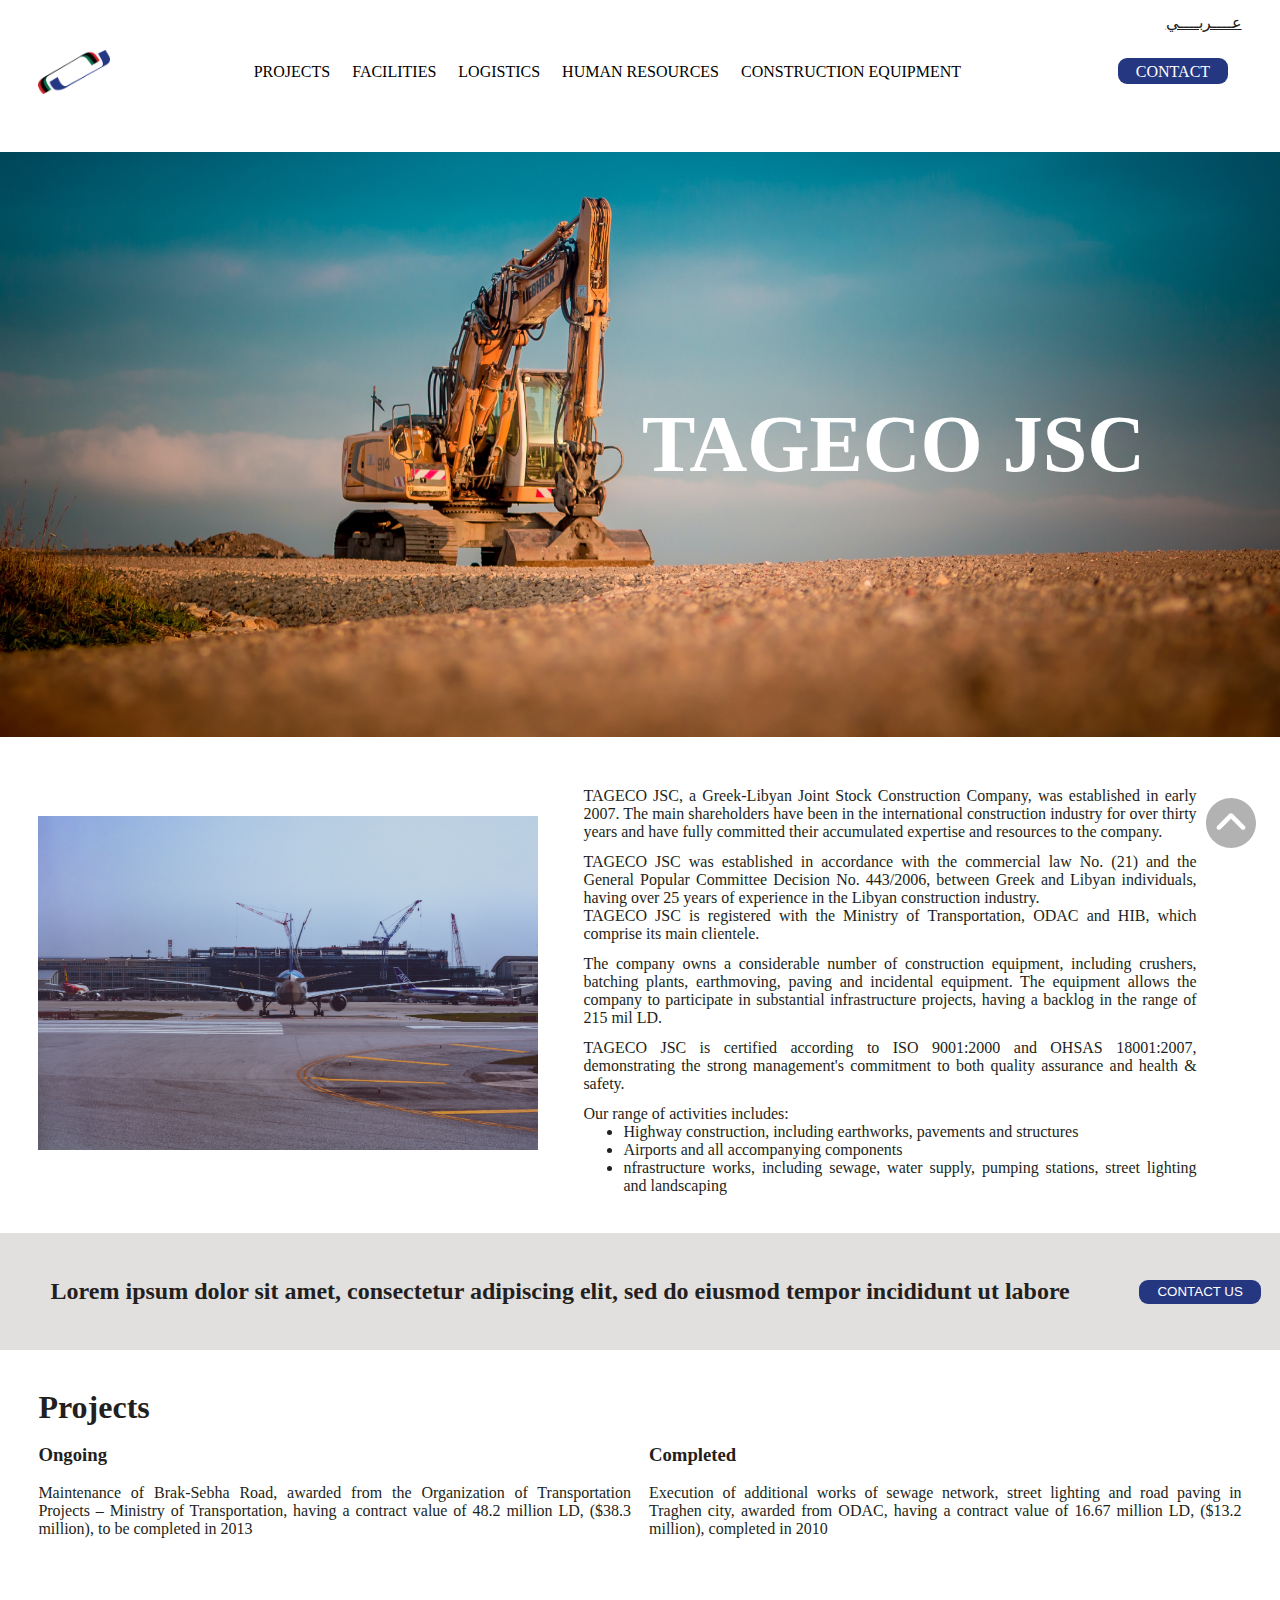
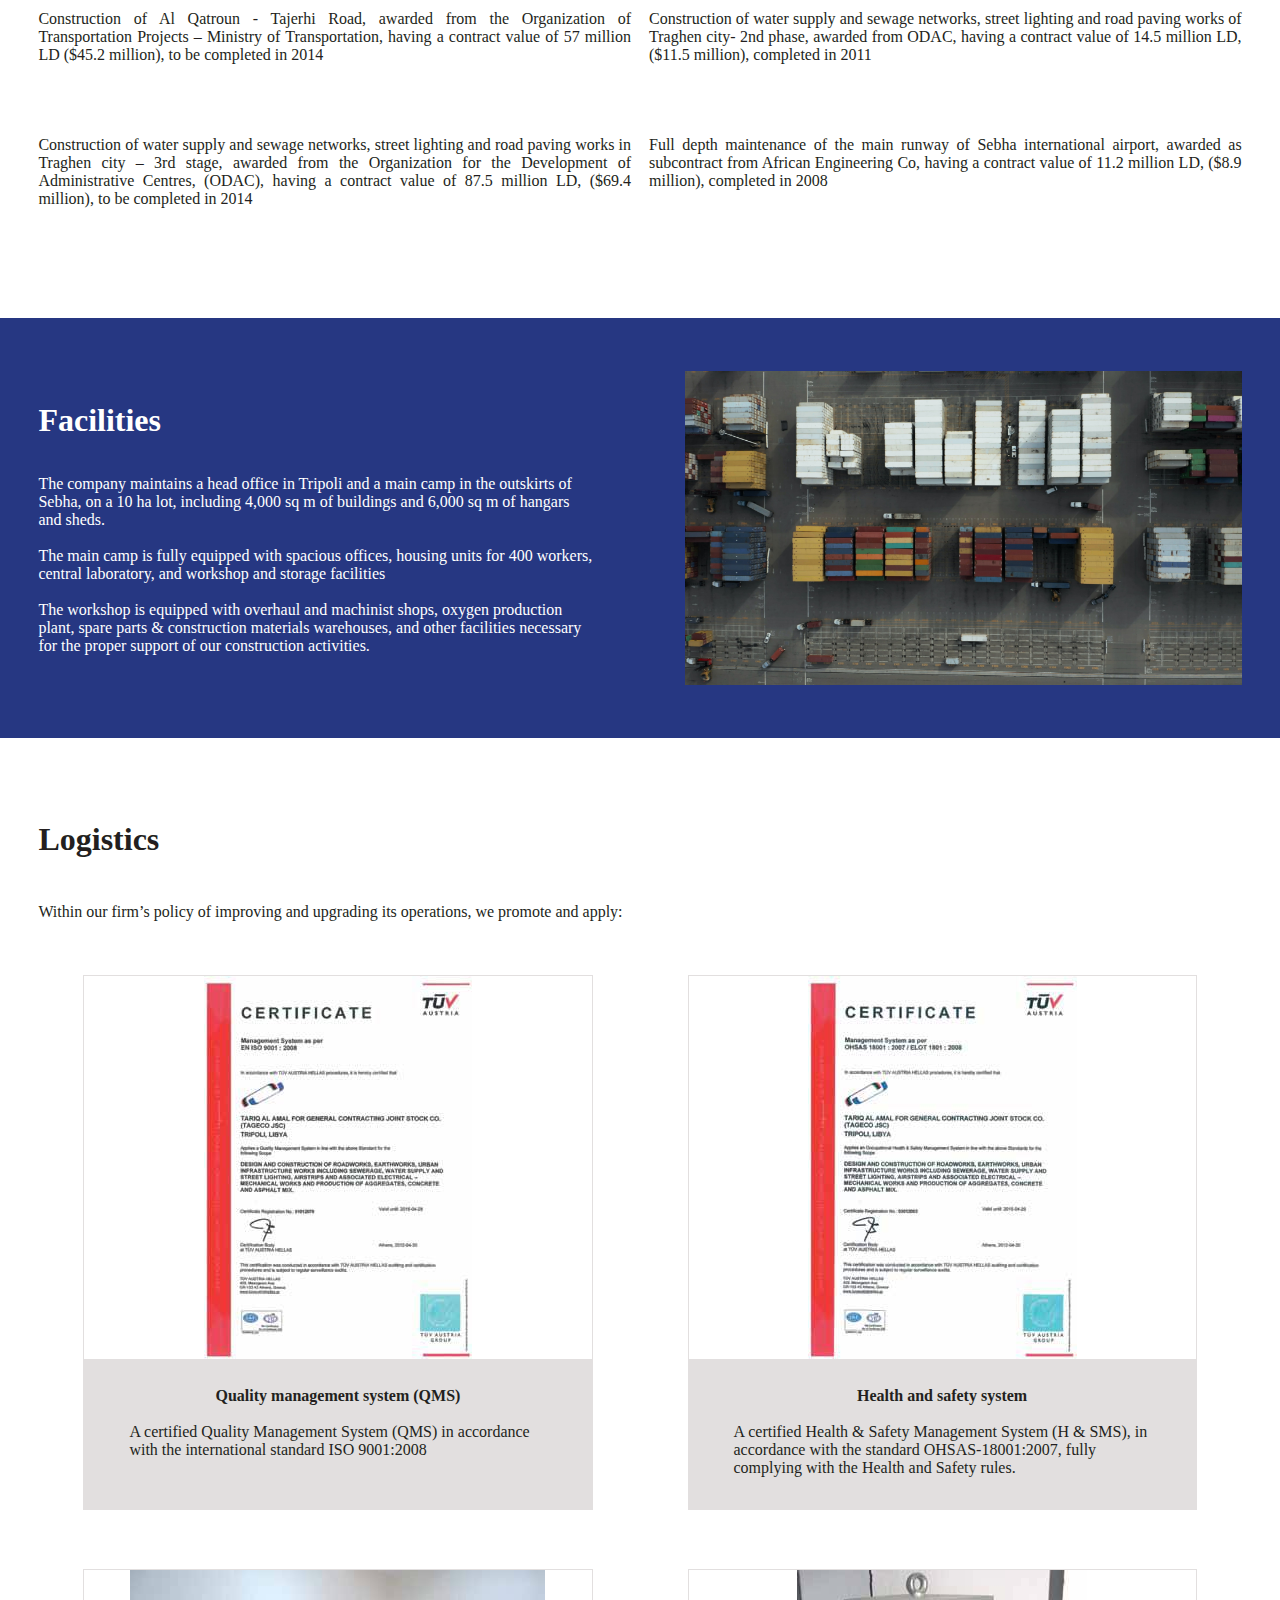
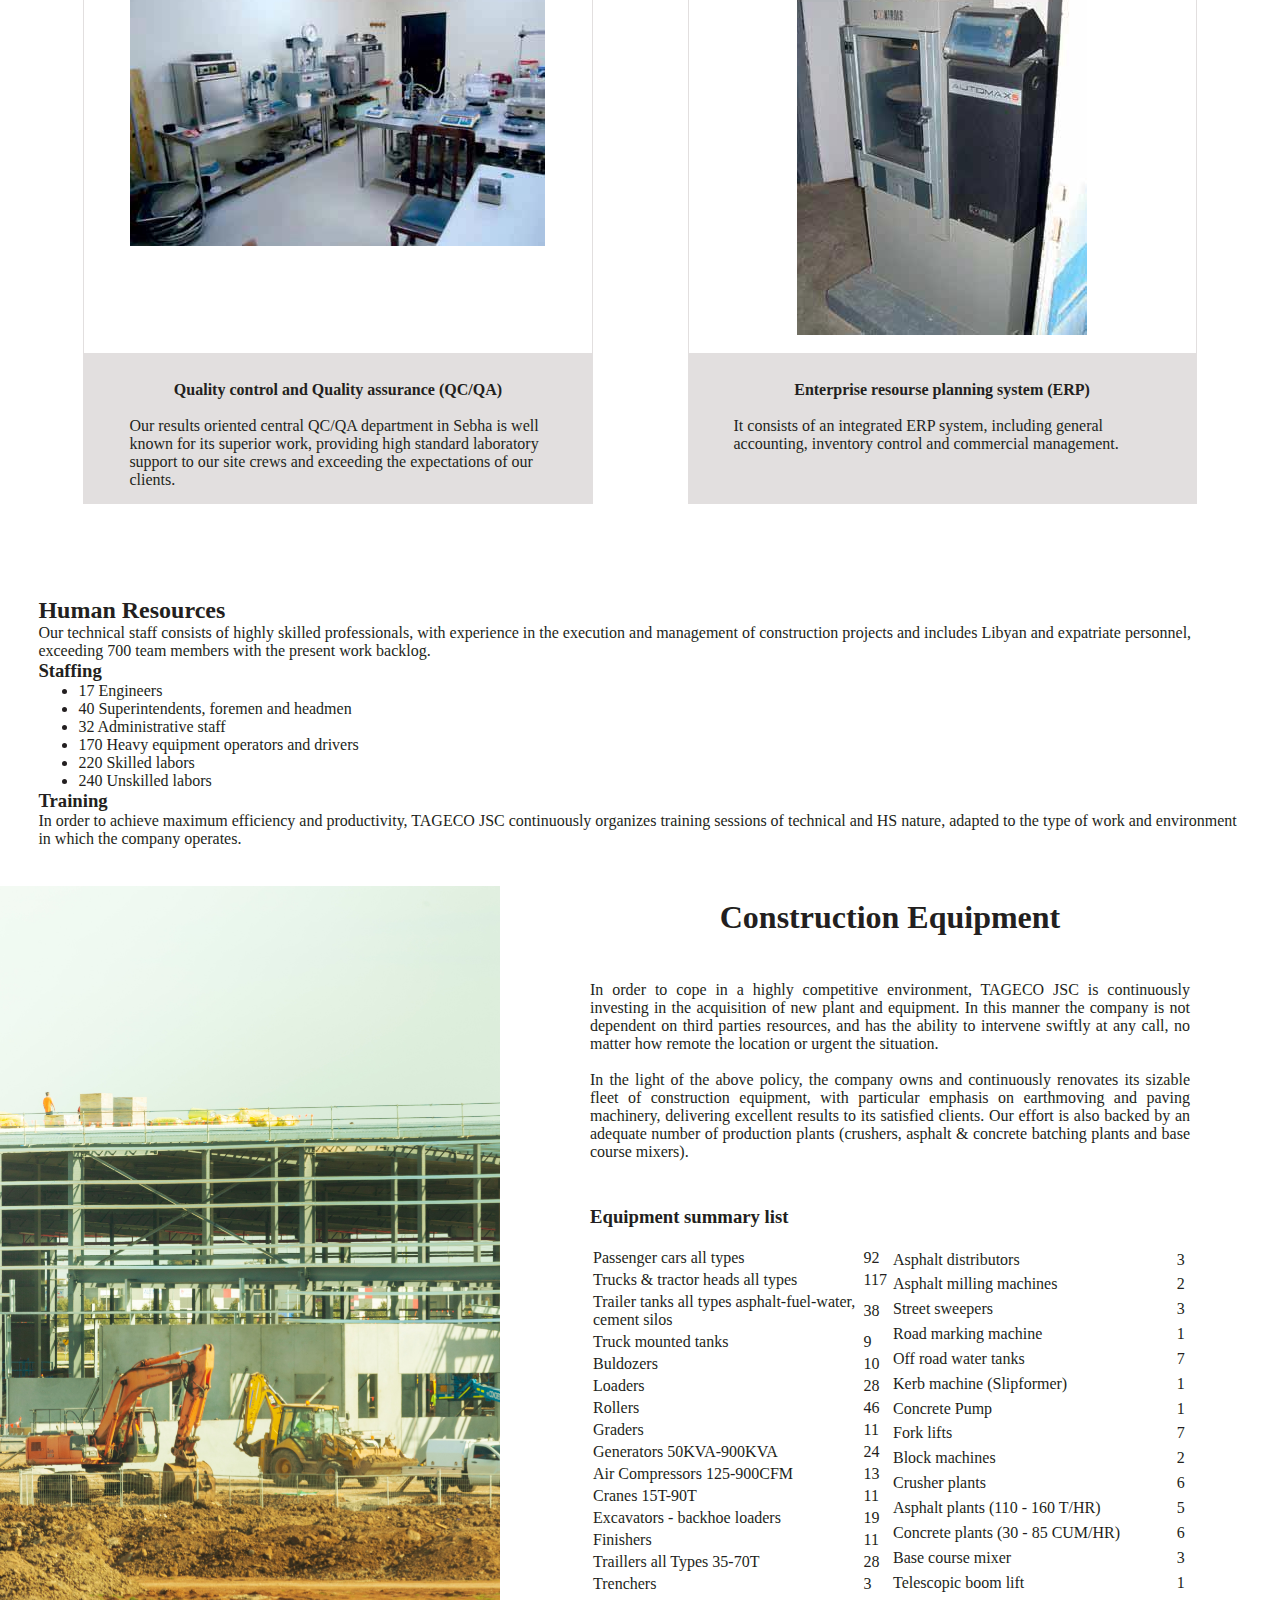
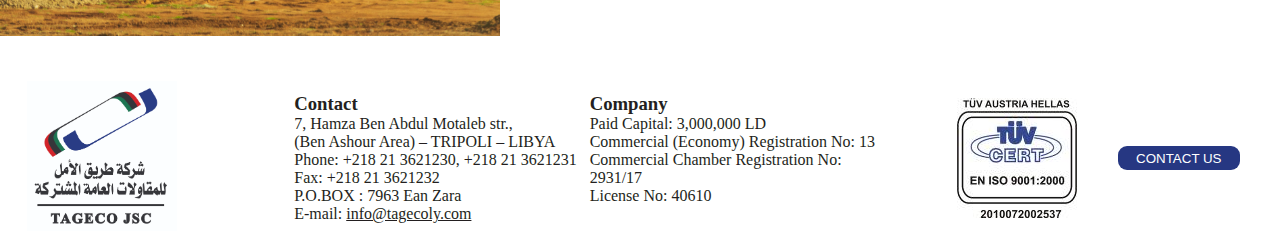
==== commit 65b613d5: "Modify Logistics section layout, add borders and images - first draft" ====
--- a/index.html
+++ b/index.html
@@ -223,22 +223,22 @@
 
     <!-- Logistics -->
     <div id="logistics">
-      <h2>Logistics</h2>
+      <h1>Logistics</h1>
       <p>
         Within our firm’s policy of improving and upgrading its operations, we
         promote and apply:
       </p>
       <div class="logistics-container">
-        <div>
-          <img />
+        <div class="logistics-example">
+          <img src="./images/lowRes/120605142287036.jpg" />
           <p>
             <strong>Quality management system (QMS)</strong><br />
             A certified Quality Management System (QMS) in accordance with the
             international standard ISO 9001:2008
           </p>
         </div>
-        <div>
-          <img />
+        <div class="logistics-example">
+          <img src="./images/lowRes/120605142287035.jpg"/>
           <p>
             <strong>Health and safety system</strong><br />
             A certified Health & Safety Management System (H & SMS), in
@@ -246,8 +246,8 @@
             the Health and Safety rules.
           </p>
         </div>
-        <div>
-          <img />
+        <div class="logistics-example">
+          <img src="./images/lowRes/120605142287037.jpg"/>
           <p>
             <strong>Quality control and Quality assurance (QC/QA)</strong><br />
             Our results oriented central QC/QA department in Sebha is well known
@@ -255,8 +255,8 @@
             our site crews and exceeding the expectations of our clients.
           </p>
         </div>
-        <div>
-          <img />
+        <div class="logistics-example">
+          <img src="./images/lowRes/120605142287038.jpg" />
           <p>
             <strong>Enterprise resourse planning system (ERP)</strong><br />
             It consists of an integrated ERP system, including general
--- a/styles/layout.css
+++ b/styles/layout.css
@@ -10,11 +10,9 @@
 
 #about-us,
 #projects,
-#facilities,
 #logistics,
-#human-resources,
-#construction-equipment {
-  margin-top: 5vh;
+#human-resources {
+  margin: 3%;
 }
 
 /* Go to top button */
@@ -204,6 +202,9 @@
 }
 
 /* Logistics */
+#logistics h1{
+  padding: 5vh 0;
+}
 .logistics-container {
   display: grid;
   grid-template-columns: 1fr 1fr;
@@ -212,14 +213,29 @@
   grid-template-areas:
     ". ."
     ". .";
-  background-color: lightgrey;
-}
-
-/* Equipment */
-.equipment-table {
-  display: flex;
-  justify-content: space-around;
-}
+    padding: 3vh 0;
+}
+.logistics-example {
+  border: #e2dfdf 1px solid;
+  display: flex;
+  flex-direction: column;
+  justify-content: space-between;
+  align-items: center;
+  margin: 3vh 5vh;
+}
+
+.logistics-example p {
+  border-top: #e2dfdf 1px solid;
+  background-color: #e2dfdf;
+  height: 150px;
+  display: flex;
+  flex-direction: column;
+  padding: 3vh 5vh;
+  justify-content: flex-start;
+  align-items: center;
+}
+
+/* Human Resources */
 
 /* Equipment */
 #construction-equipment img {
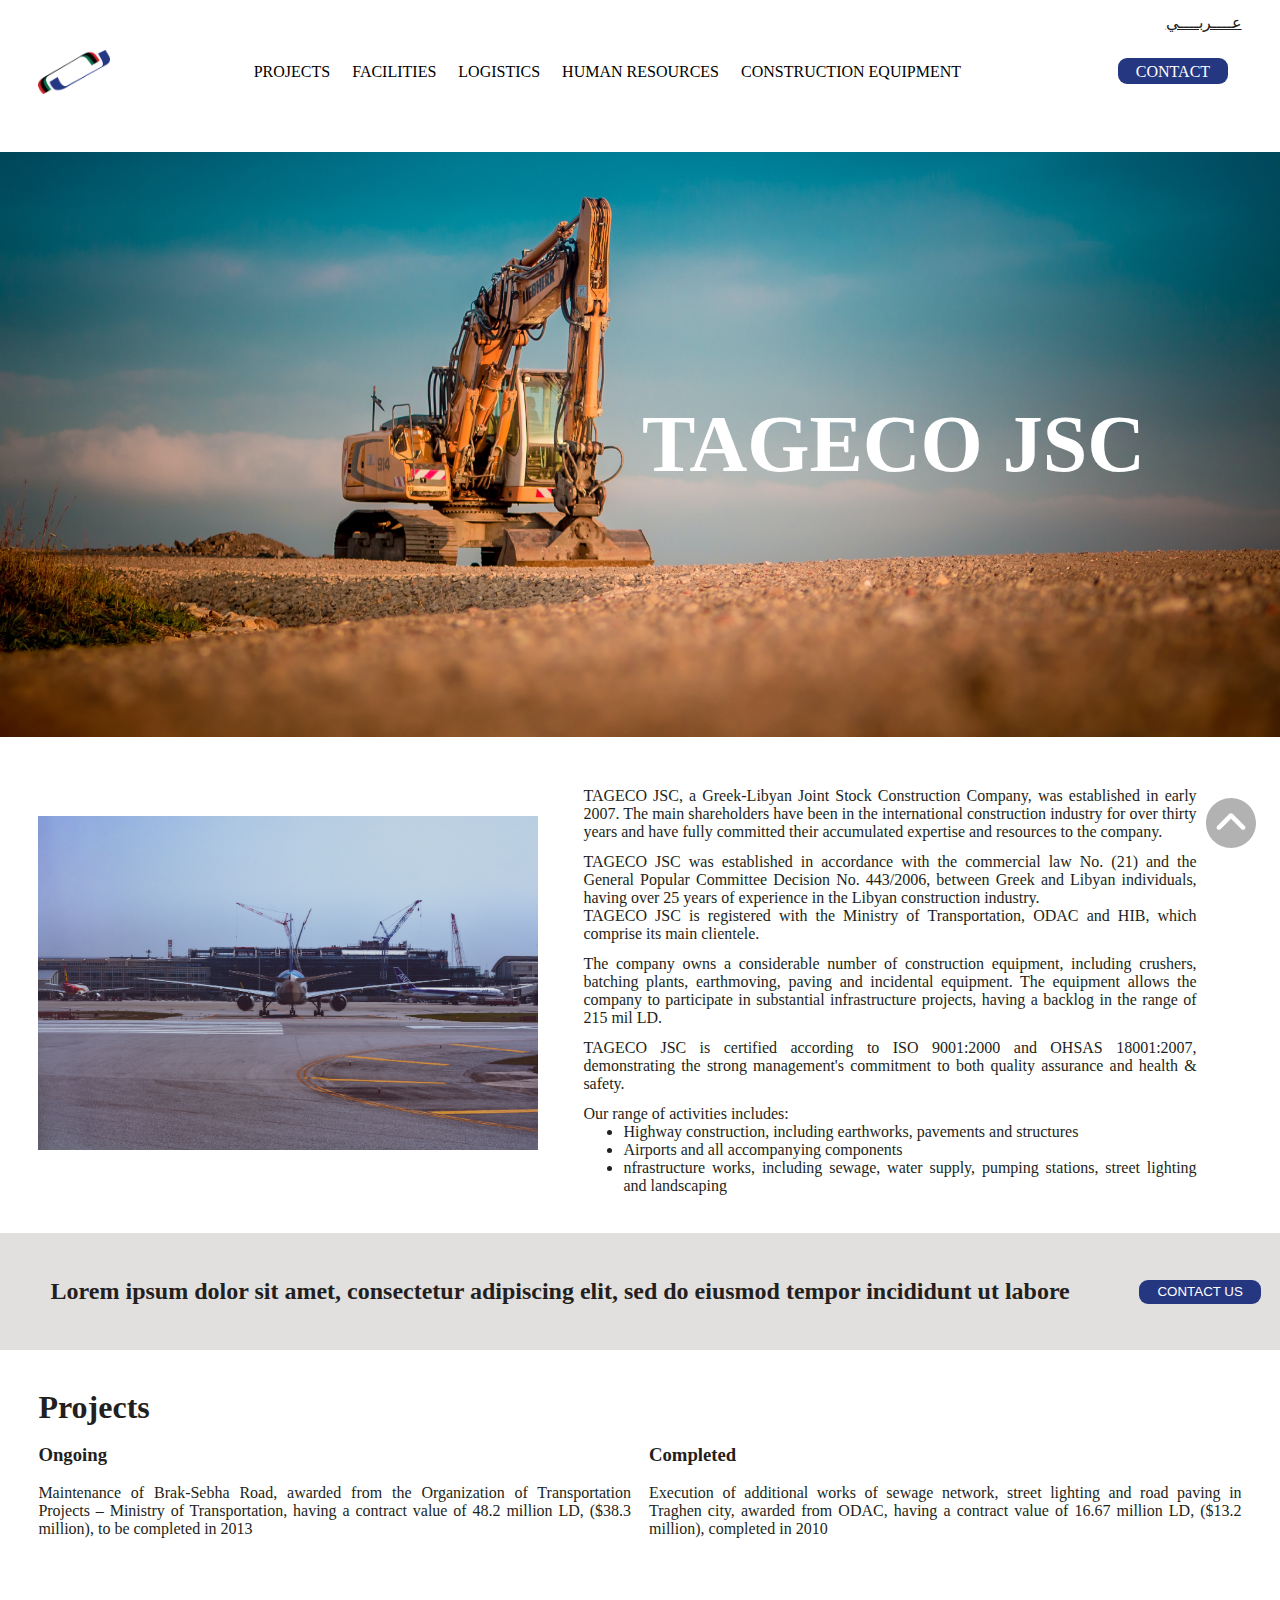
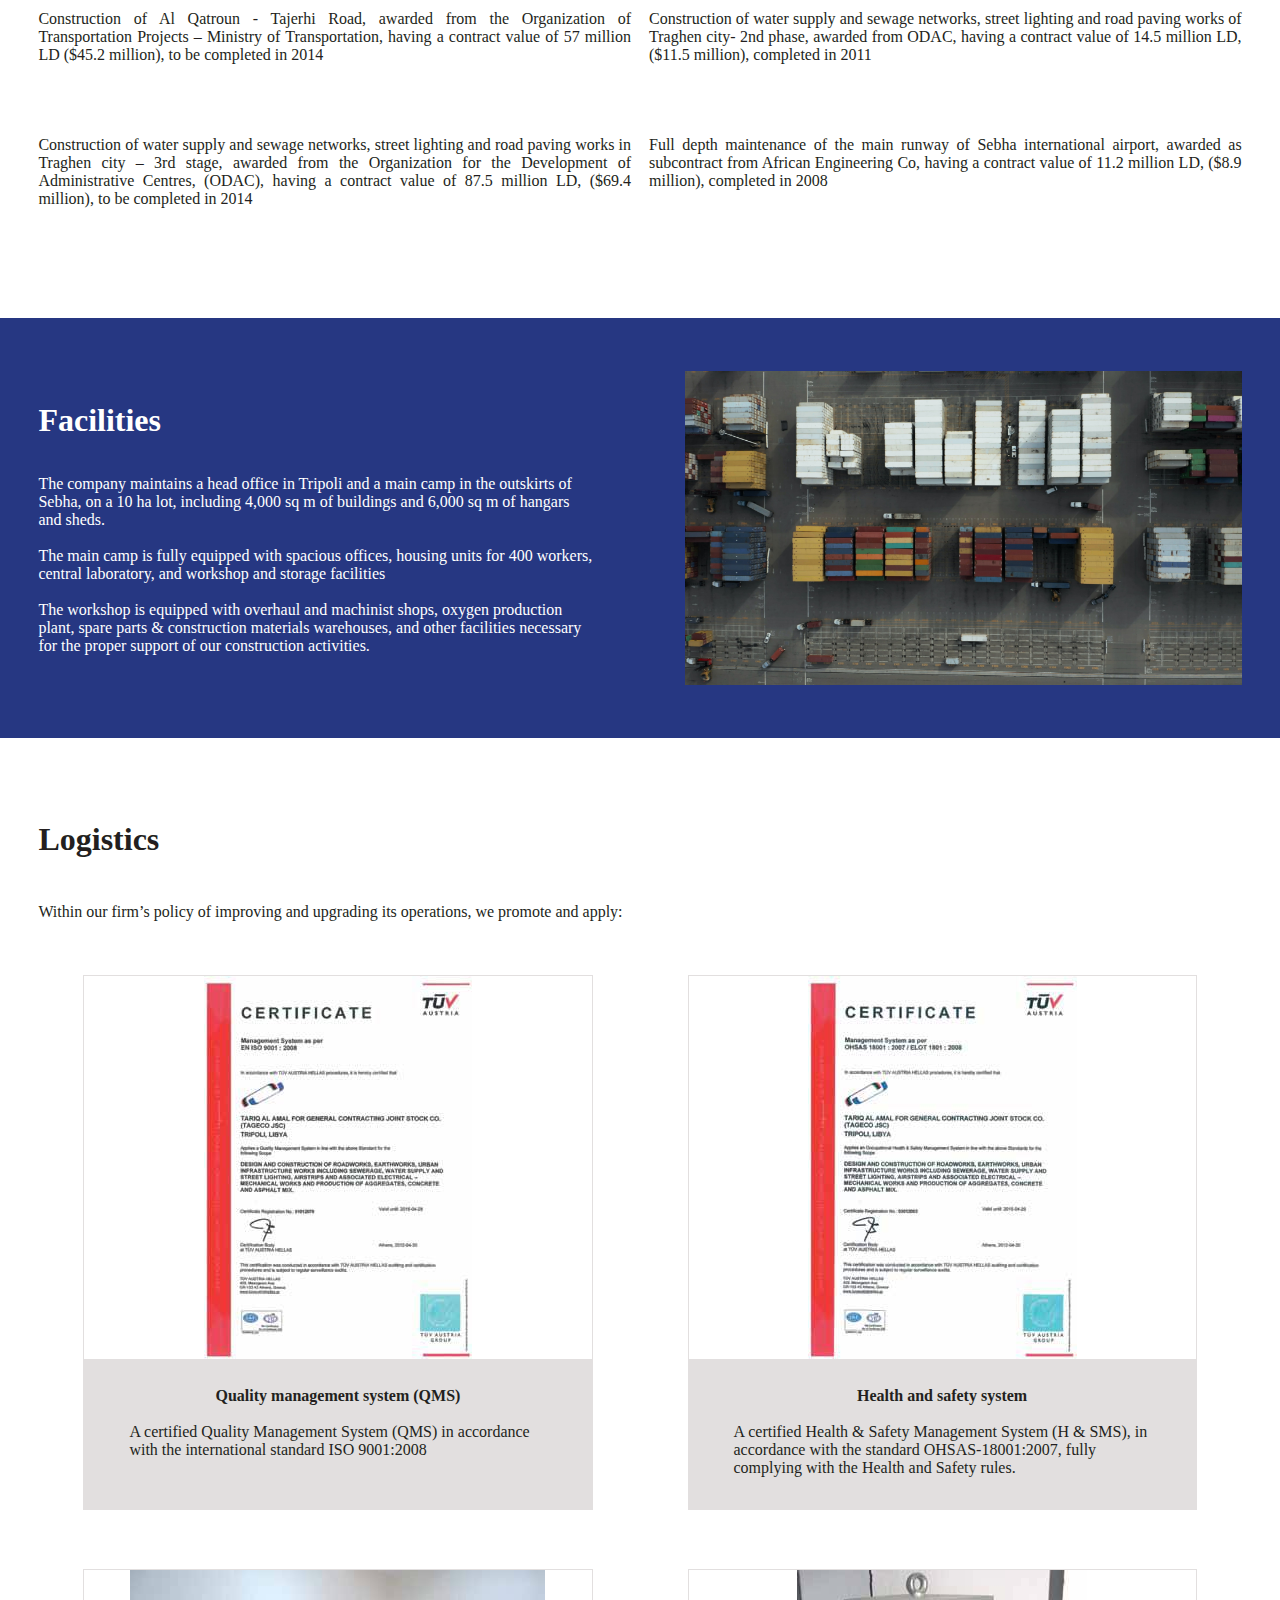
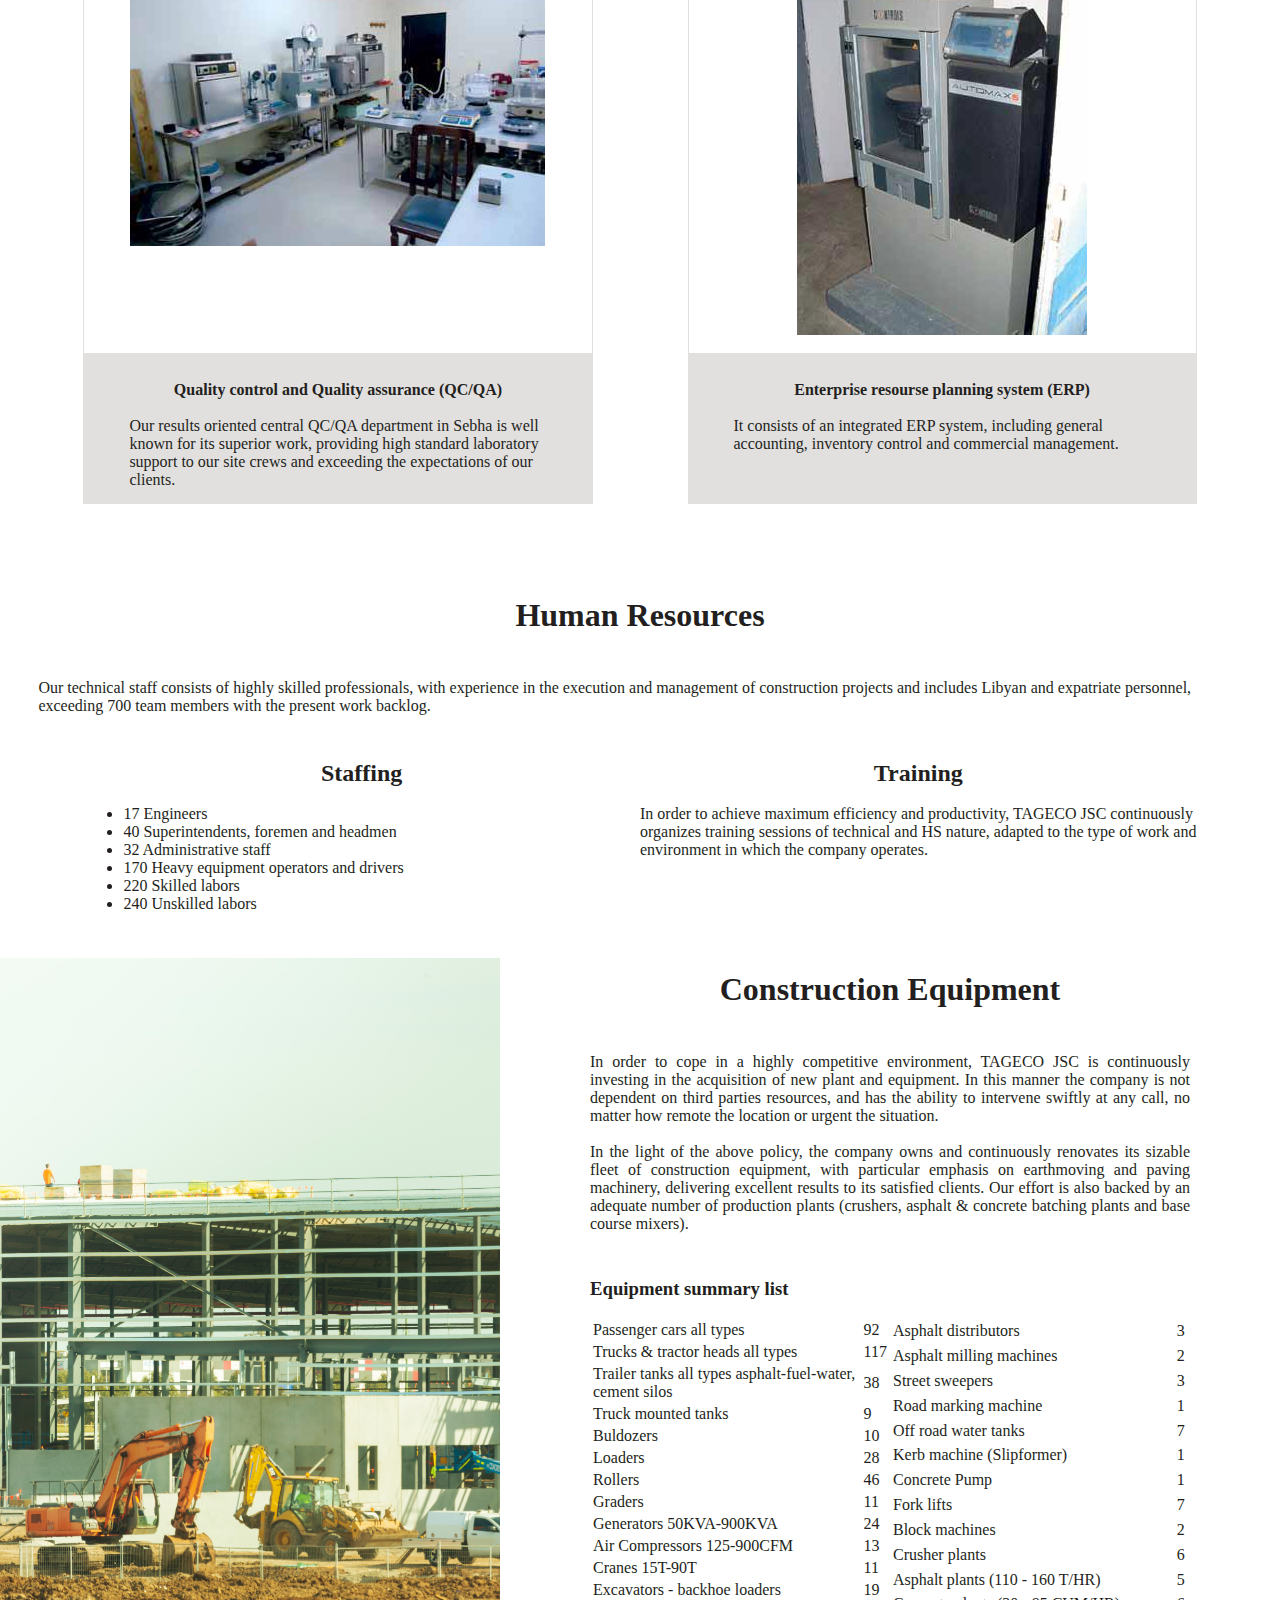
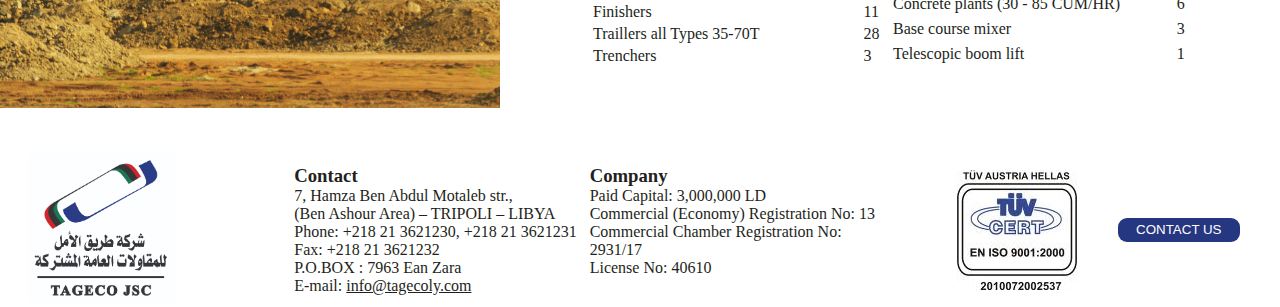
==== commit 88ac7512: "Change layout for HR section" ====
--- a/index.html
+++ b/index.html
@@ -268,29 +268,35 @@
 
     <!-- Human Resources -->
     <div id="human-resources">
-      <h2>Human Resources</h2>
+      <h1>Human Resources</h1>
       <p>
         Our technical staff consists of highly skilled professionals, with
         experience in the execution and management of construction projects and
         includes Libyan and expatriate personnel, exceeding 700 team members
         with the present work backlog.
       </p>
-      <h3>Staffing</h3>
-      <ul>
-        <li>17 Engineers</li>
-        <li>40 Superintendents, foremen and headmen</li>
-        <li>32 Administrative staff</li>
-        <li>170 Heavy equipment operators and drivers</li>
-        <li>220 Skilled labors</li>
-        <li>240 Unskilled labors</li>
-      </ul>
-      <h3>Training</h3>
-      <p>
-        In order to achieve maximum efficiency and productivity, TAGECO JSC
-        continuously organizes training sessions of technical and HS nature,
-        adapted to the type of work and environment in which the company
-        operates.
-      </p>
+      <div class="HR-content">
+        <div class="staff-and-training">
+          <h2>Staffing</h2>
+          <ul>
+            <li>17 Engineers</li>
+            <li>40 Superintendents, foremen and headmen</li>
+            <li>32 Administrative staff</li>
+            <li>170 Heavy equipment operators and drivers</li>
+            <li>220 Skilled labors</li>
+            <li>240 Unskilled labors</li>
+          </ul>
+        </div>
+        <div class="staff-and-training">
+          <h2>Training</h2>
+          <p>
+            In order to achieve maximum efficiency and productivity, TAGECO JSC
+            continuously organizes training sessions of technical and HS nature,
+            adapted to the type of work and environment in which the company
+            operates.
+          </p>
+        </div>
+      </div>
     </div>
 
     <!-- Construction Equipment -->
--- a/styles/layout.css
+++ b/styles/layout.css
@@ -236,6 +236,23 @@
 }
 
 /* Human Resources */
+#human-resources h1{
+  text-align: center;
+  padding-bottom: 5vh;
+}
+.HR-content {
+  display: flex;
+  flex-direction: row;
+  align-items: flex-start;
+  margin: 5vh;
+}
+.staff-and-training {
+  flex-basis: 100%;
+}
+.staff-and-training h2 {
+  text-align: center;
+  padding-bottom: 2vh;
+}
 
 /* Equipment */
 #construction-equipment img {
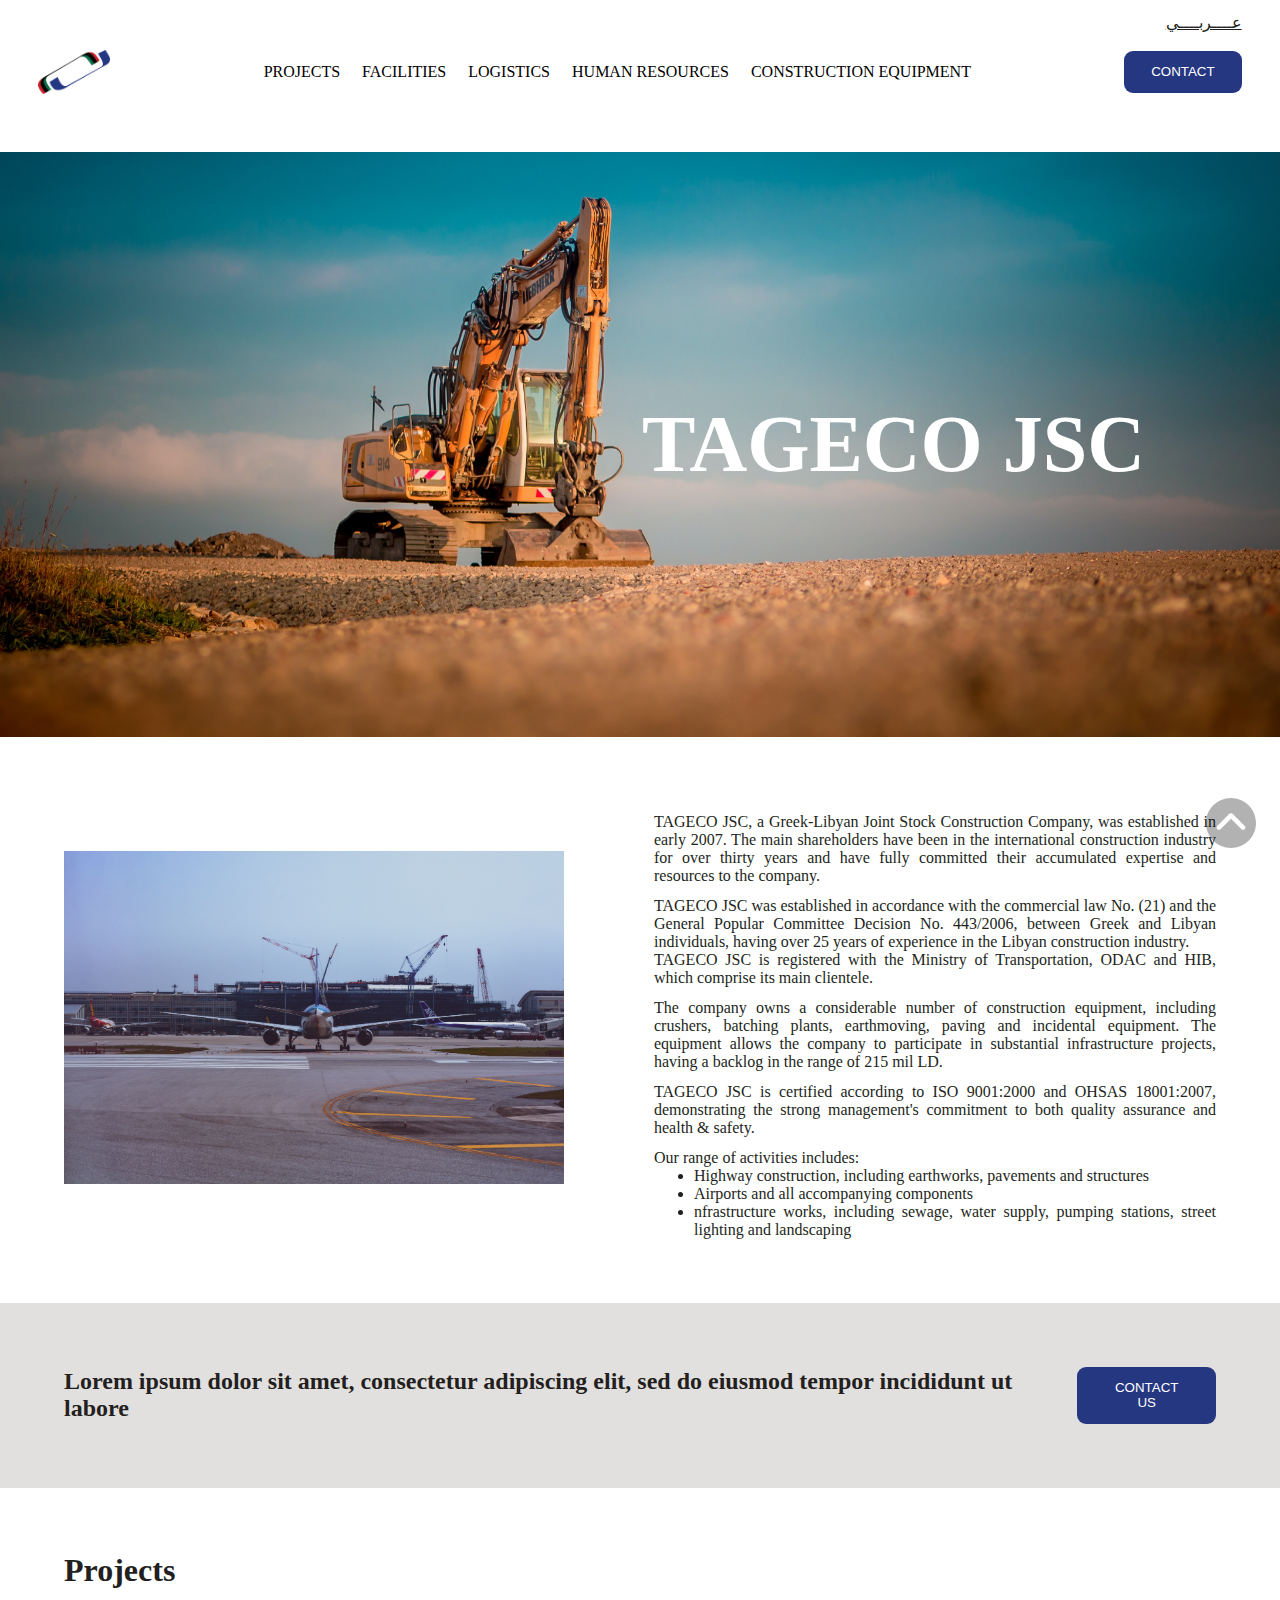
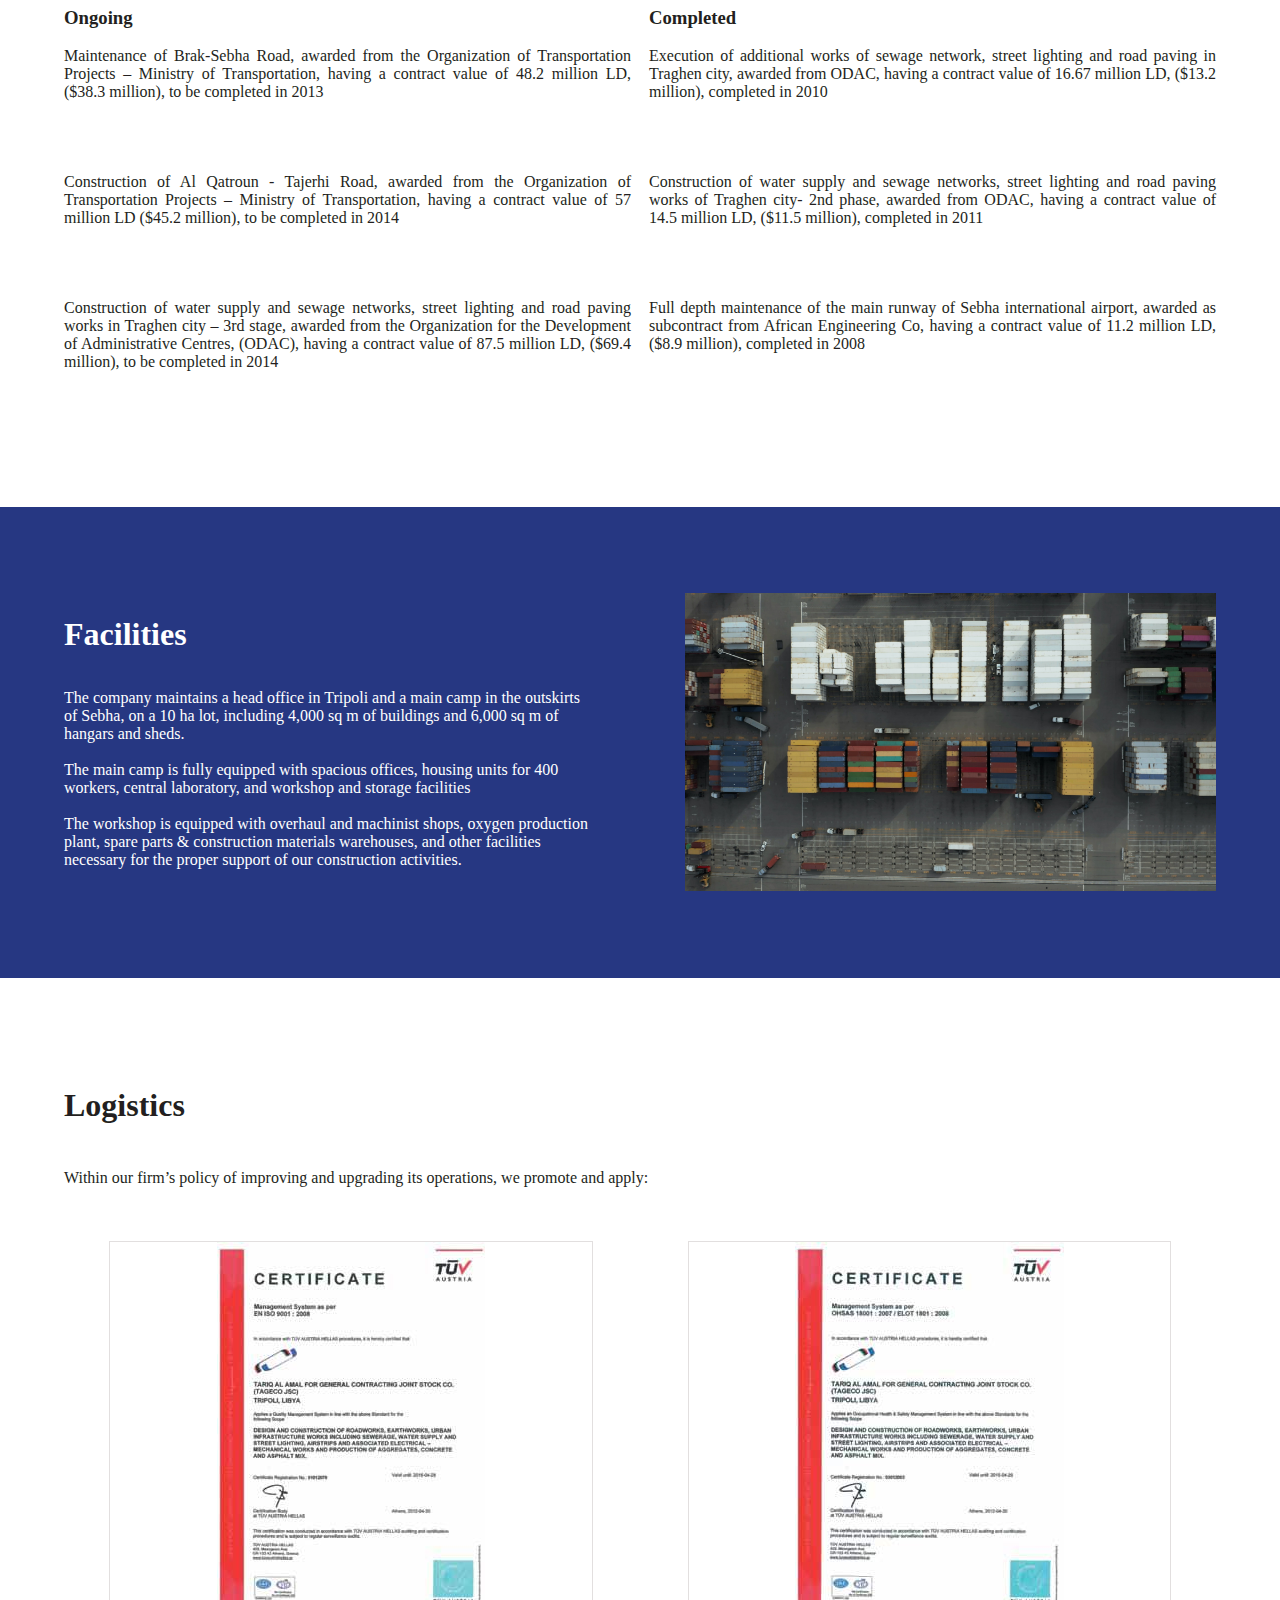
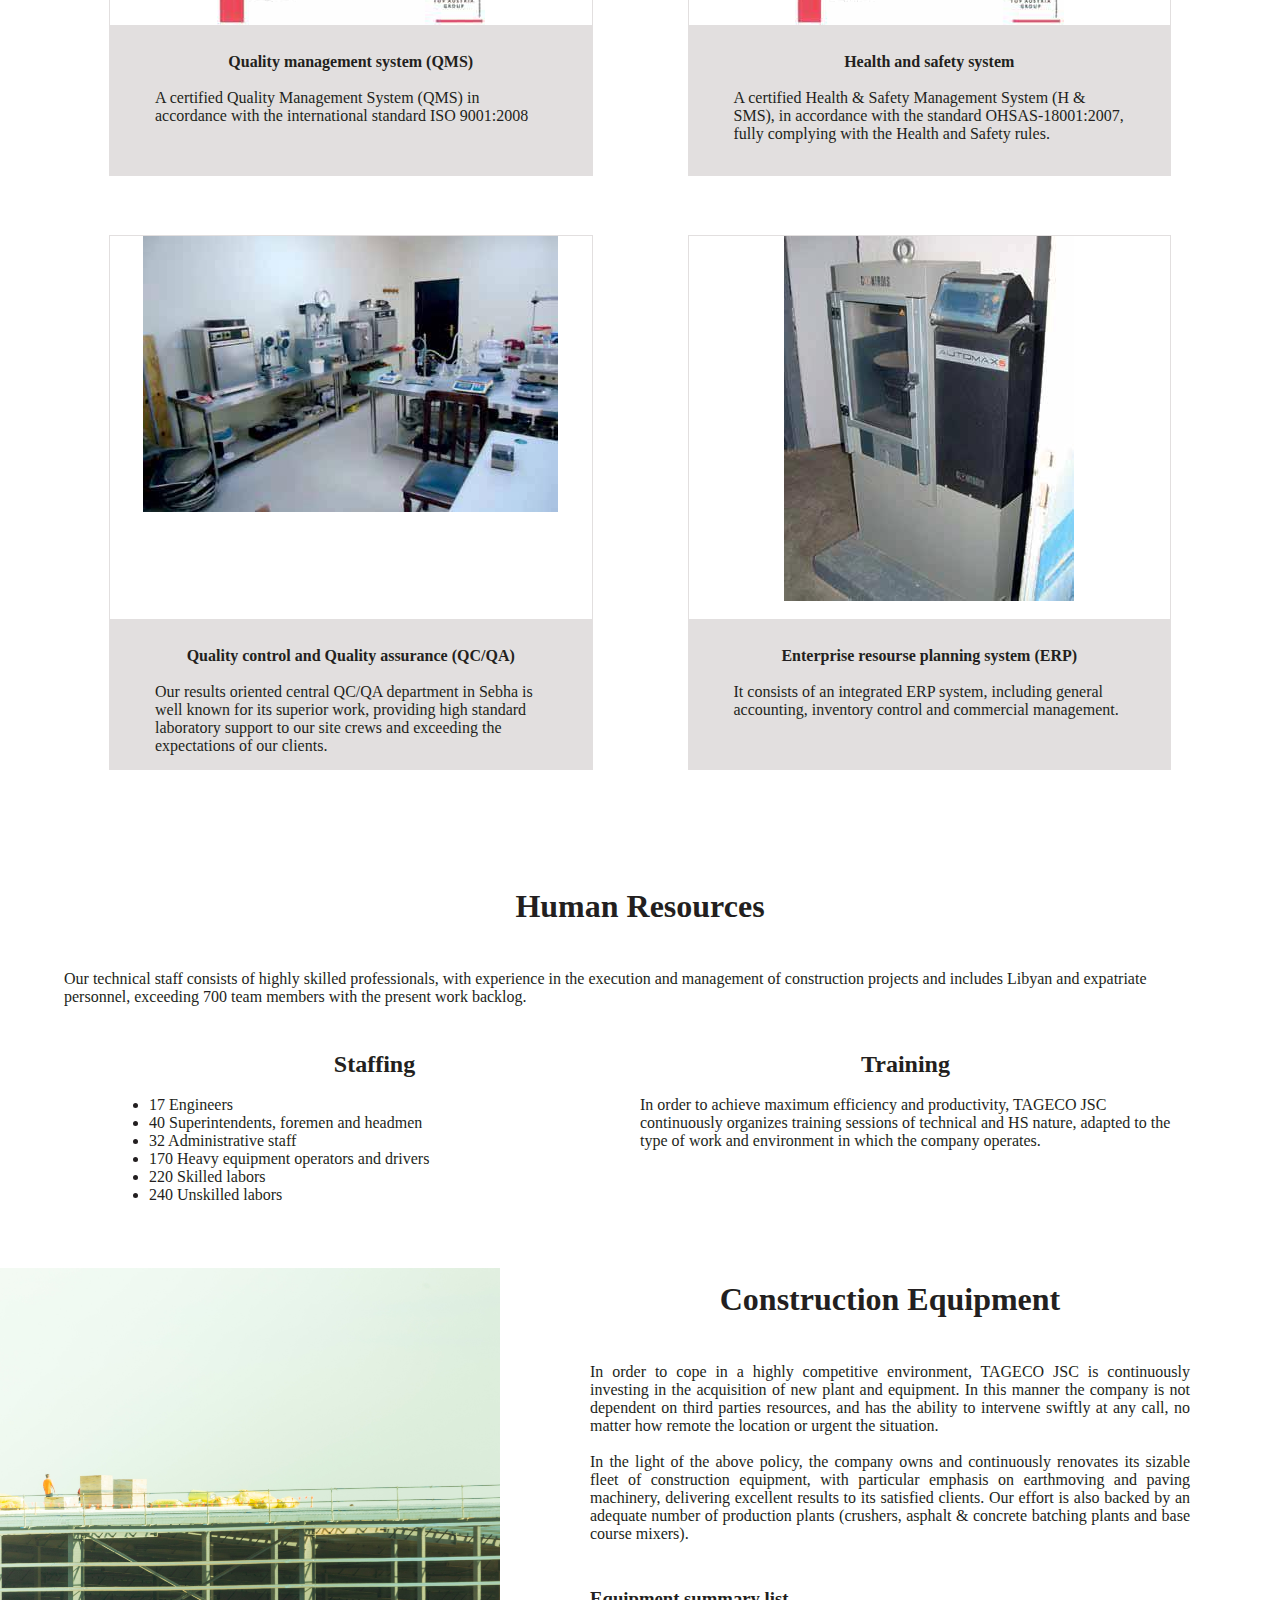
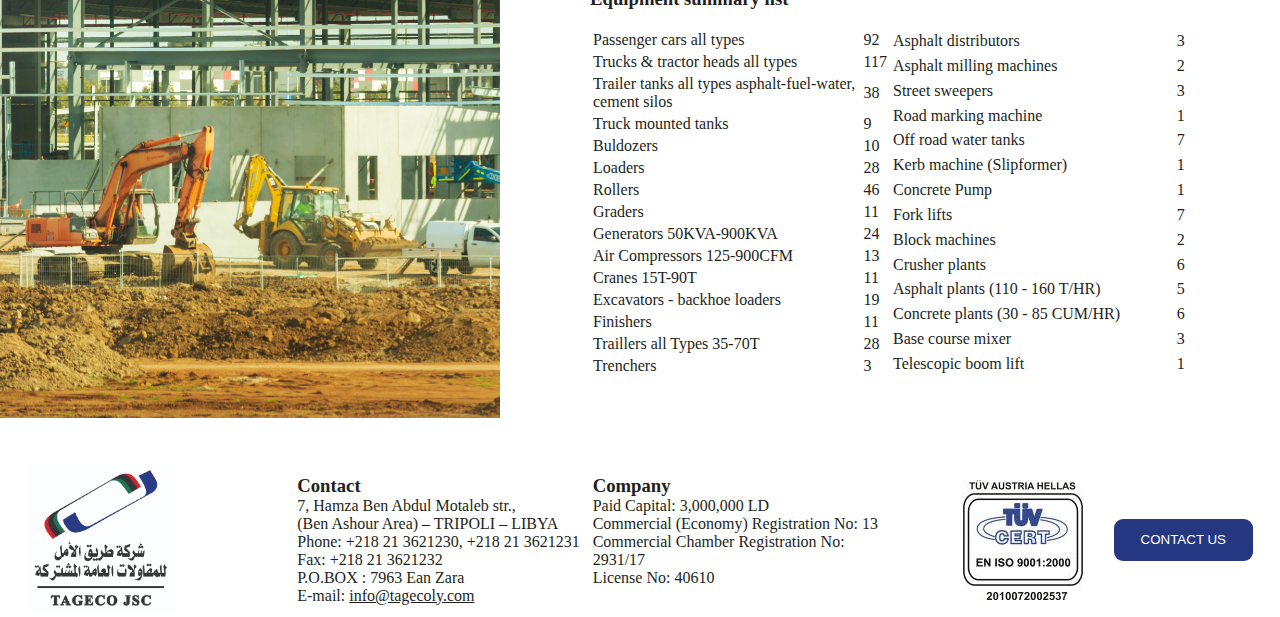
==== commit 84ae7079: "Change contact us button  link and margins" ====
--- a/index.html
+++ b/index.html
@@ -35,9 +35,9 @@
             >Construction Equipment</a
           >
         </div>
-        <div>
-          <a href="#contact" class="contact-link">Contact</a>
-        </div>
+        <a href="#contact">
+          <button class="contact-link">Contact</button>
+        </a>
       </div>
     </nav>
     <!-- Page-specific (main) content here -->
@@ -97,7 +97,9 @@
         Lorem ipsum dolor sit amet, consectetur adipiscing elit, sed do eiusmod
         tempor incididunt ut labore
       </h2>
-      <button class="contact-link">Contact us</button>
+      <a href="#contact">
+        <button class="contact-link">CONTACT US</button>
+      </a>
     </div>
     <!-- Projects -->
     <div id="projects">
@@ -509,7 +511,9 @@
         </div>
       </div>
       <img src="./images/TUV_Cert_ISO_9001.jpeg" />
-      <button class="contact-link">Contact us</button>
+      <a href="#contact">
+        <button class="contact-link">CONTACT US</button>
+      </a>
     </footer>
   </body>
 </html>
--- a/styles/layout.css
+++ b/styles/layout.css
@@ -12,7 +12,7 @@
 #projects,
 #logistics,
 #human-resources {
-  margin: 3%;
+  margin: 5%;
 }
 
 /* Go to top button */
@@ -85,15 +85,14 @@
 /* Contact button */
 .contact-link {
   position: relative;
-  margin: 1.5vh;
   text-decoration: none;
   text-transform: uppercase;
   background: #263782;
   color: #fff;
-  padding: 0.5vh 2vh;
+  padding: 1.5vh 3vh;
   border-radius: 1vh;
   border: none;
-  /* font-family: "Poppins", sans-serif; */
+  cursor: pointer;
 }
 
 /* Hero image */
@@ -117,7 +116,6 @@
 #about-us {
   display: flex;
   justify-content: space-between;
-  margin: 3%;
   align-items: center;
 }
 #about-us p {
@@ -129,7 +127,7 @@
 }
 
 .intro-text {
-  padding: 0 5vh;
+  padding-left: 10vh;
   text-align: justify;
 }
 
@@ -137,19 +135,12 @@
 #contact-us {
   display: flex;
   align-items: center;
-  justify-content: space-around;
+  justify-content: space-between;
   background-color: #e2dfdf;
-}
-
-#contact-us h2,
-button {
-  padding: 5vh;
+  padding: 5%;
 }
 
 /* Projects */
-#projects {
-  margin: 3%;
-}
 .projects-container {
   display: flex;
   align-items: flex-start;
@@ -173,7 +164,7 @@
 /* Facilities */
 #facilities {
   background-color: #263782;
-  padding: 3%;
+  padding: 5%;
   display: flex;
   align-items: center;
   justify-content: space-around;
